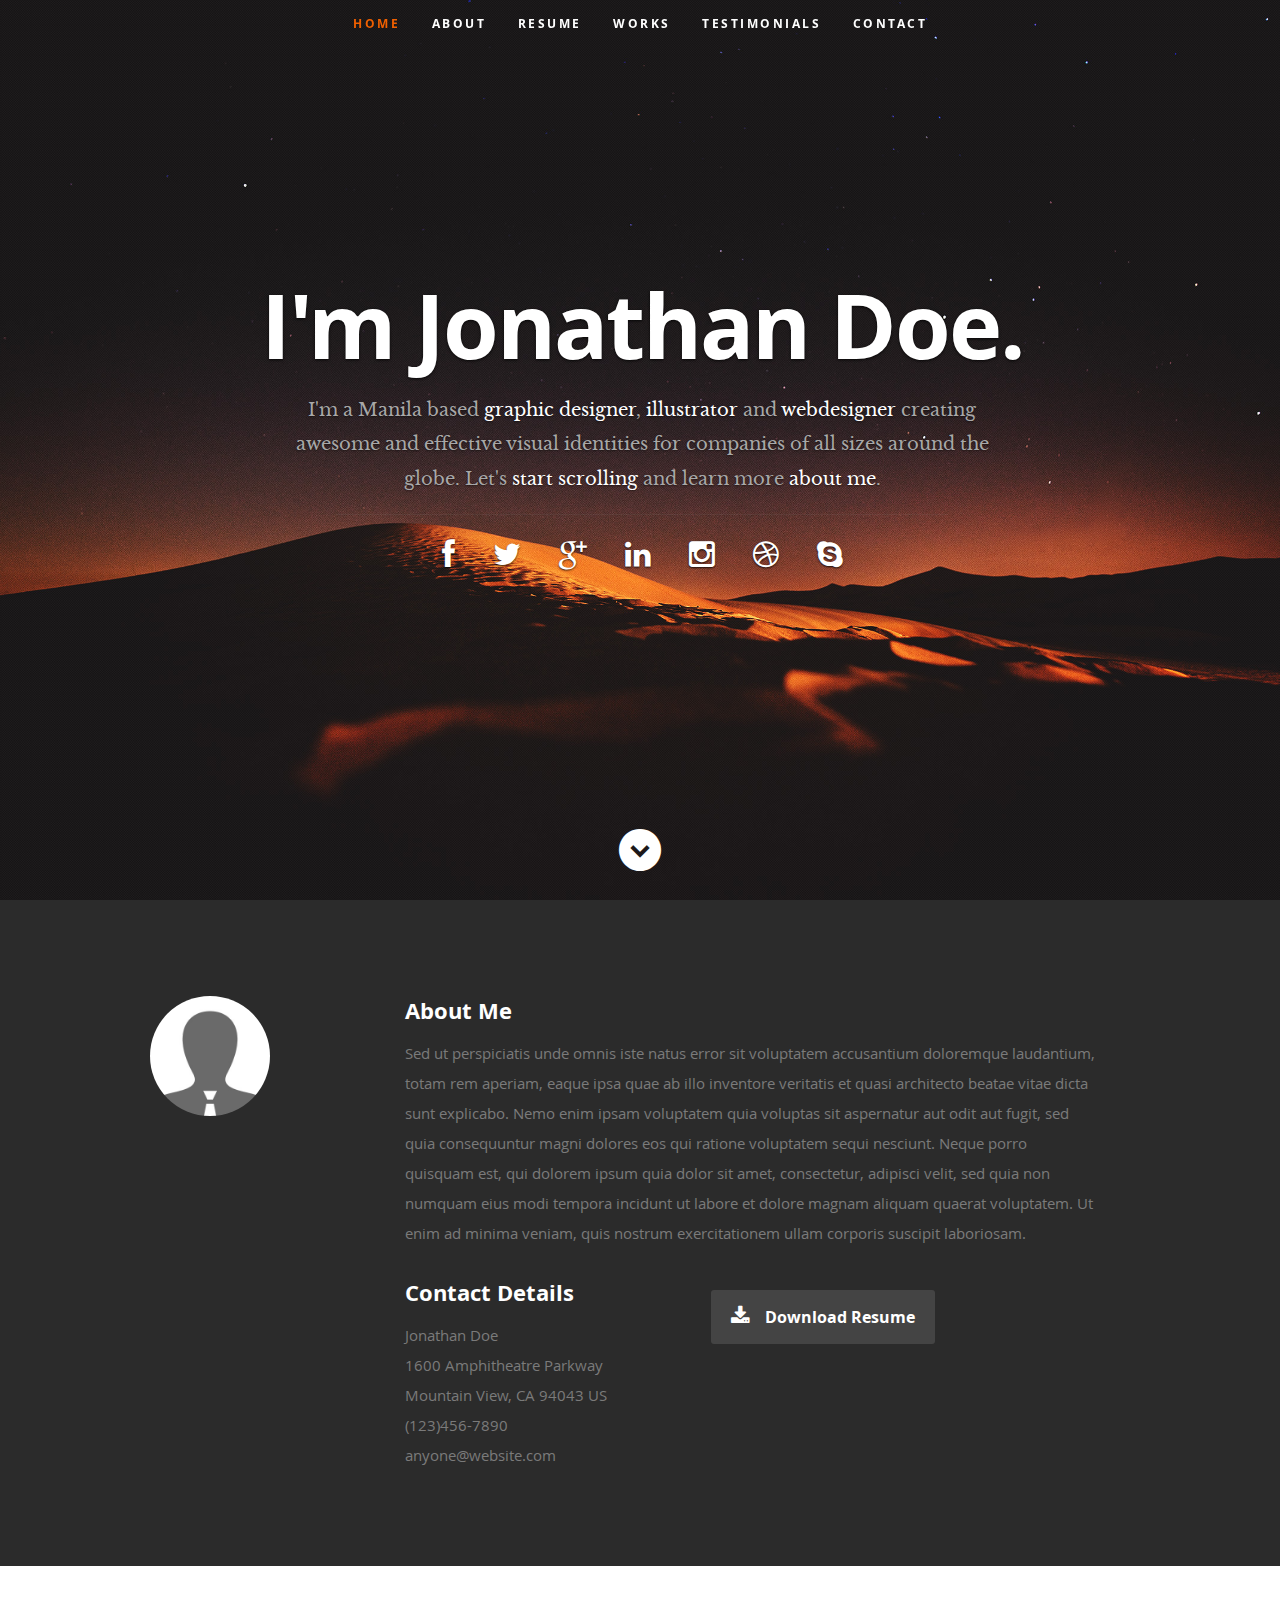
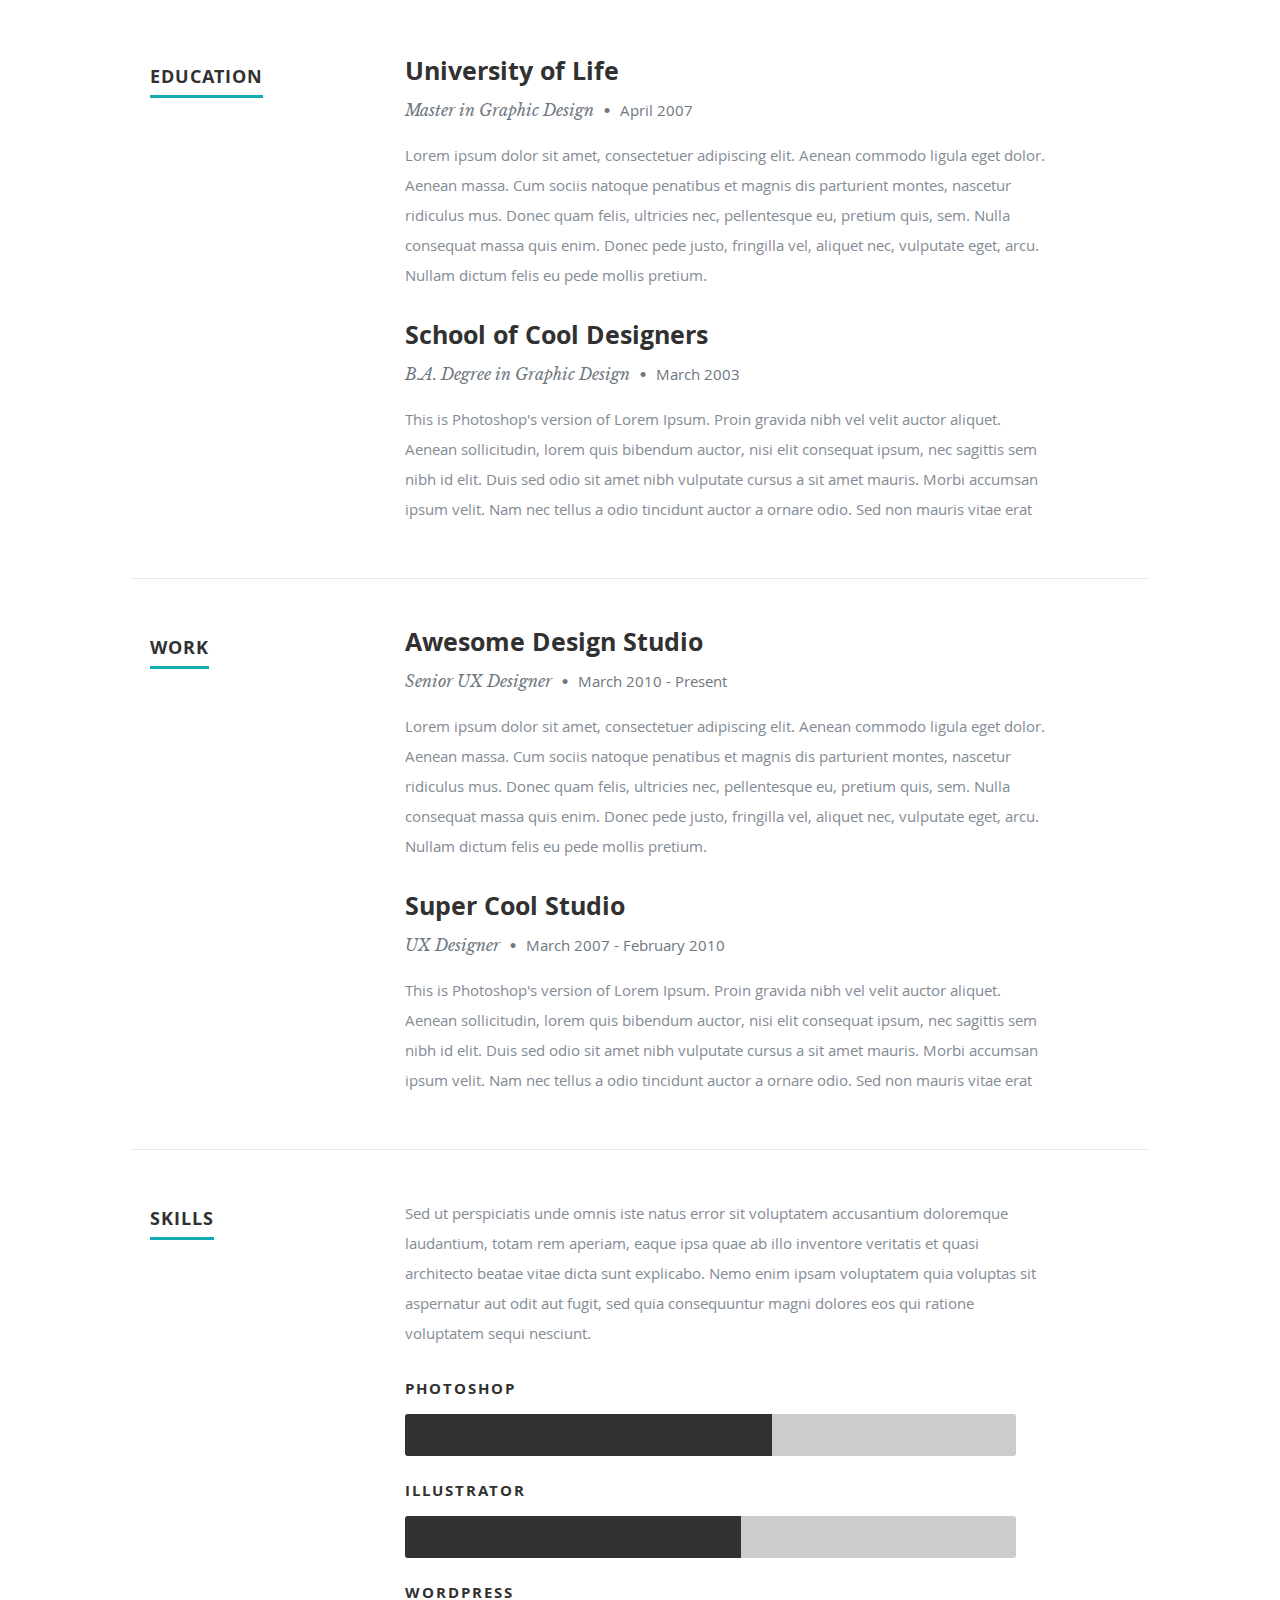
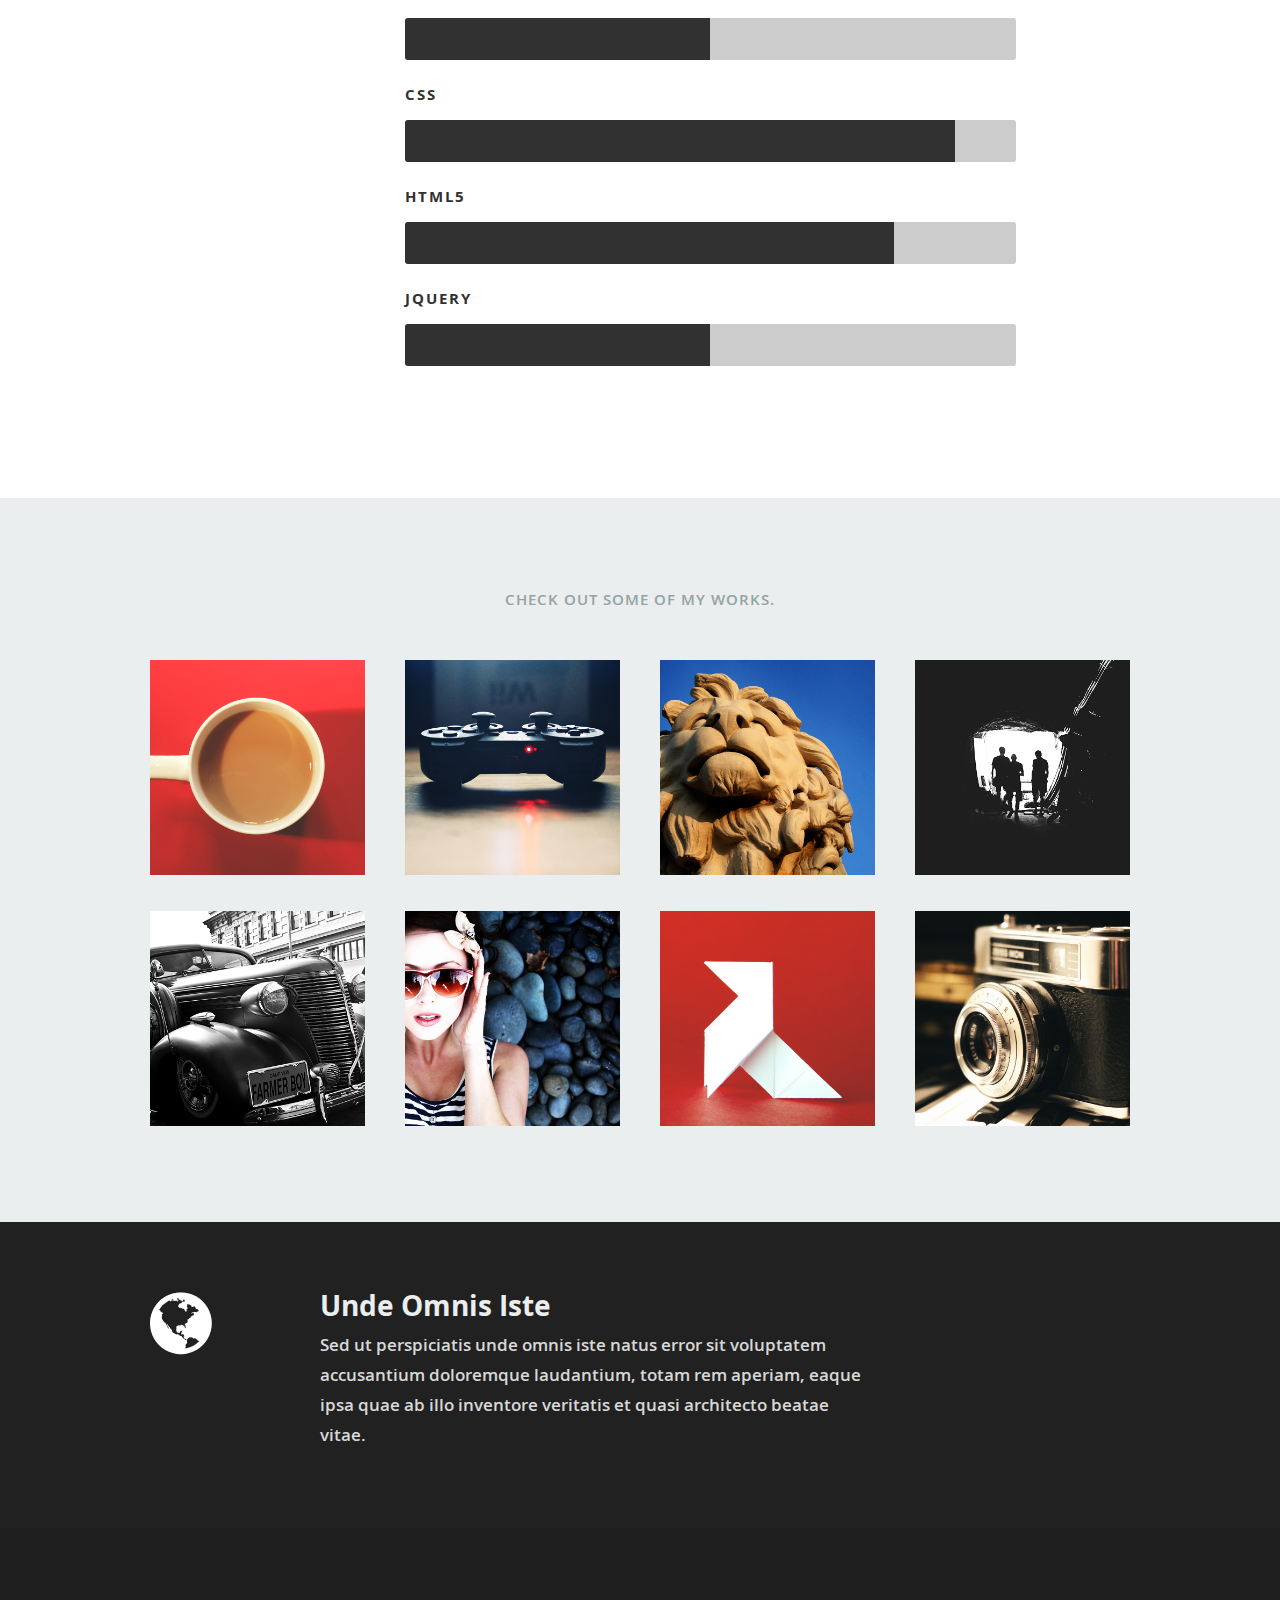
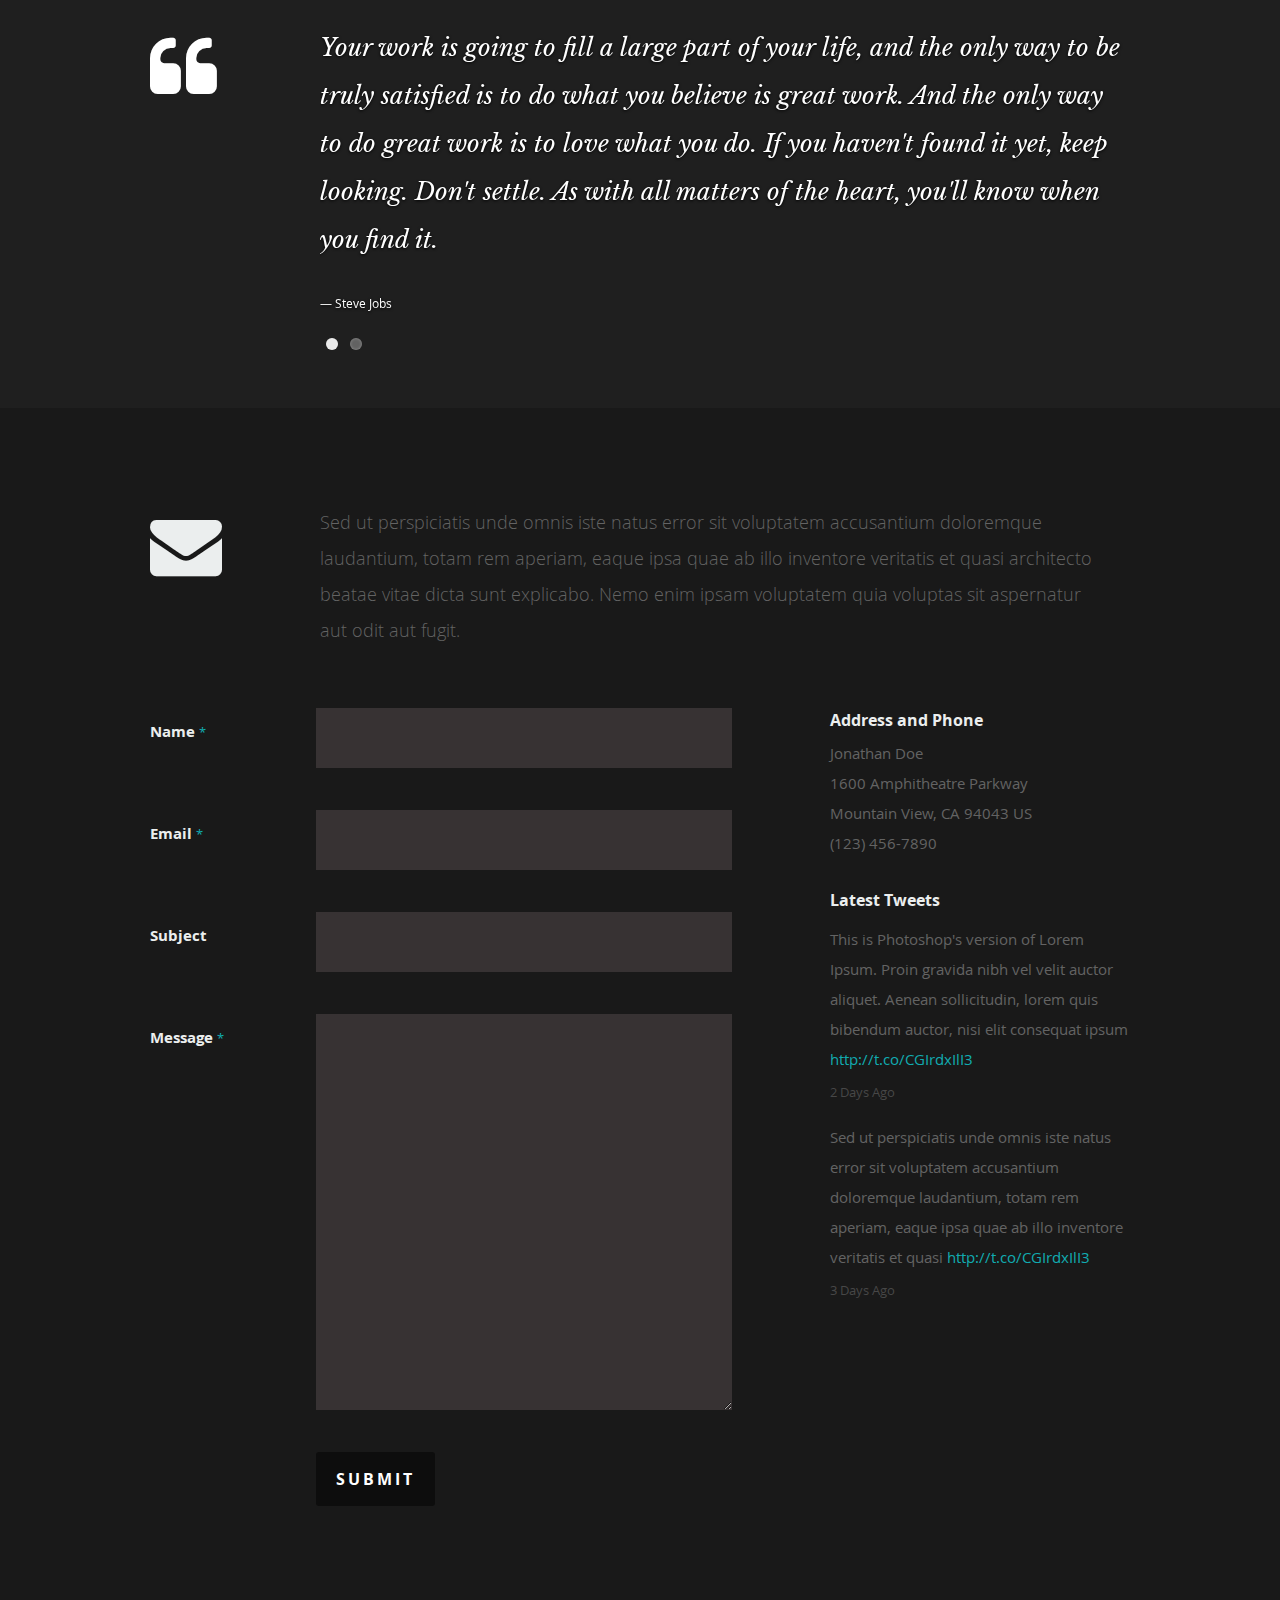
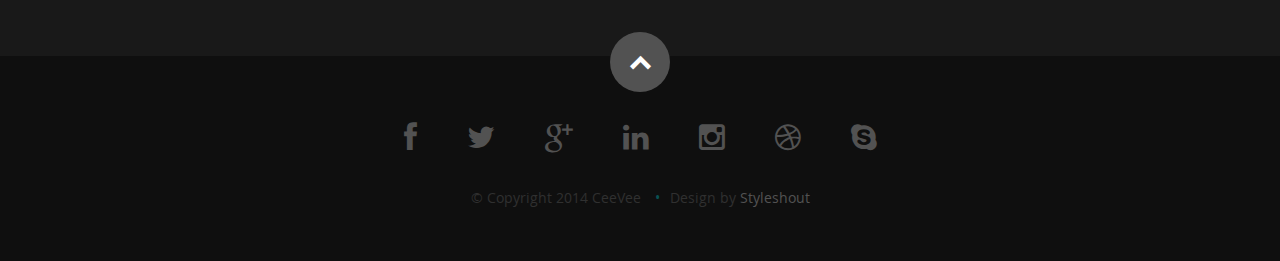
==== index.html @ 889c7e76 "feat: deploy new template" ====
<!DOCTYPE html>
<!--[if lt IE 8 ]><html class="no-js ie ie7" lang="en"> <![endif]-->
<!--[if IE 8 ]><html class="no-js ie ie8" lang="en"> <![endif]-->
<!--[if (gte IE 8)|!(IE)]><!--><html class="no-js" lang="en"> <!--<![endif]-->
<head>

   <!--- Basic Page Needs
   ================================================== -->
   <meta charset="utf-8">
	<title>Ceevee - Free Responsive HTML5/CSS3 Template</title>
	<meta name="description" content="">
	<meta name="author" content="">

   <!-- Mobile Specific Metas
   ================================================== -->
	<meta name="viewport" content="width=device-width, initial-scale=1, maximum-scale=1">

	<!-- CSS
    ================================================== -->
   <link rel="stylesheet" href="css/default.css">
	<link rel="stylesheet" href="css/layout.css">
   <link rel="stylesheet" href="css/media-queries.css">
   <link rel="stylesheet" href="css/magnific-popup.css">

   <!-- Script
   ================================================== -->
	<script src="js/modernizr.js"></script>

   <!-- Favicons
	================================================== -->
	<link rel="shortcut icon" href="favicon.png" >

</head>

<body>

   <!-- Header
   ================================================== -->
   <header id="home">

      <nav id="nav-wrap">

         <a class="mobile-btn" href="#nav-wrap" title="Show navigation">Show navigation</a>
	      <a class="mobile-btn" href="#" title="Hide navigation">Hide navigation</a>

         <ul id="nav" class="nav">
            <li class="current"><a class="smoothscroll" href="#home">Home</a></li>
            <li><a class="smoothscroll" href="#about">About</a></li>
	         <li><a class="smoothscroll" href="#resume">Resume</a></li>
            <li><a class="smoothscroll" href="#portfolio">Works</a></li>
            <li><a class="smoothscroll" href="#testimonials">Testimonials</a></li>
            <li><a class="smoothscroll" href="#contact">Contact</a></li>
         </ul> <!-- end #nav -->

      </nav> <!-- end #nav-wrap -->

      <div class="row banner">
         <div class="banner-text">
            <h1 class="responsive-headline">I'm Jonathan Doe.</h1>
            <h3>I'm a Manila based <span>graphic designer</span>, <span>illustrator</span> and <span>webdesigner</span> creating awesome and
            effective visual identities for companies of all sizes around the globe. Let's <a class="smoothscroll" href="#about">start scrolling</a>
            and learn more <a class="smoothscroll" href="#about">about me</a>.</h3>
            <hr />
            <ul class="social">
               <li><a href="#"><i class="fa fa-facebook"></i></a></li>
               <li><a href="#"><i class="fa fa-twitter"></i></a></li>
               <li><a href="#"><i class="fa fa-google-plus"></i></a></li>
               <li><a href="#"><i class="fa fa-linkedin"></i></a></li>
               <li><a href="#"><i class="fa fa-instagram"></i></a></li>
               <li><a href="#"><i class="fa fa-dribbble"></i></a></li>
               <li><a href="#"><i class="fa fa-skype"></i></a></li>
            </ul>
         </div>
      </div>

      <p class="scrolldown">
         <a class="smoothscroll" href="#about"><i class="icon-down-circle"></i></a>
      </p>

   </header> <!-- Header End -->


   <!-- About Section
   ================================================== -->
   <section id="about">

      <div class="row">

         <div class="three columns">

            <img class="profile-pic"  src="images/profilepic.jpg" alt="" />

         </div>

         <div class="nine columns main-col">

            <h2>About Me</h2>

            <p>Sed ut perspiciatis unde omnis iste natus error sit voluptatem accusantium doloremque laudantium, totam rem aperiam,
            eaque ipsa quae ab illo inventore veritatis et quasi architecto beatae vitae dicta sunt explicabo. Nemo enim ipsam
            voluptatem quia voluptas sit aspernatur aut odit aut fugit, sed quia consequuntur magni dolores eos qui ratione
            voluptatem sequi nesciunt. Neque porro quisquam est, qui dolorem ipsum quia dolor sit amet, consectetur, adipisci velit,
            sed quia non numquam eius modi tempora incidunt ut labore et dolore magnam aliquam quaerat voluptatem.
            Ut enim ad minima veniam, quis nostrum exercitationem ullam corporis suscipit laboriosam.
            </p>

            <div class="row">

               <div class="columns contact-details">

                  <h2>Contact Details</h2>
                  <p class="address">
						   <span>Jonathan Doe</span><br>
						   <span>1600 Amphitheatre Parkway<br>
						         Mountain View, CA 94043 US
                     </span><br>
						   <span>(123)456-7890</span><br>
                     <span>anyone@website.com</span>
					   </p>

               </div>

               <div class="columns download">
                  <p>
                     <a href="#" class="button"><i class="fa fa-download"></i>Download Resume</a>
                  </p>
               </div>

            </div> <!-- end row -->

         </div> <!-- end .main-col -->

      </div>

   </section> <!-- About Section End-->


   <!-- Resume Section
   ================================================== -->
   <section id="resume">

      <!-- Education
      ----------------------------------------------- -->
      <div class="row education">

         <div class="three columns header-col">
            <h1><span>Education</span></h1>
         </div>

         <div class="nine columns main-col">

            <div class="row item">

               <div class="twelve columns">

                  <h3>University of Life</h3>
                  <p class="info">Master in Graphic Design <span>&bull;</span> <em class="date">April 2007</em></p>

                  <p>
                  Lorem ipsum dolor sit amet, consectetuer adipiscing elit. Aenean commodo ligula eget dolor. Aenean massa.
                  Cum sociis natoque penatibus et magnis dis parturient montes, nascetur ridiculus mus. Donec quam felis,
                  ultricies nec, pellentesque eu, pretium quis, sem. Nulla consequat massa quis enim.
                  Donec pede justo, fringilla vel, aliquet nec, vulputate eget, arcu. Nullam dictum felis eu pede mollis pretium.
                  </p>

               </div>

            </div> <!-- item end -->

            <div class="row item">

               <div class="twelve columns">

                  <h3>School of Cool Designers</h3>
                  <p class="info">B.A. Degree in Graphic Design <span>&bull;</span> <em class="date">March 2003</em></p>

                  <p>
                  This is Photoshop's version  of Lorem Ipsum. Proin gravida nibh vel velit auctor aliquet.
                  Aenean sollicitudin, lorem quis bibendum auctor, nisi elit consequat ipsum, nec sagittis sem
                  nibh id elit. Duis sed odio sit amet nibh vulputate cursus a sit amet mauris. Morbi accumsan
                  ipsum velit. Nam nec tellus a odio tincidunt auctor a ornare odio. Sed non  mauris vitae erat
                  </p>

               </div>

            </div> <!-- item end -->

         </div> <!-- main-col end -->

      </div> <!-- End Education -->


      <!-- Work
      ----------------------------------------------- -->
      <div class="row work">

         <div class="three columns header-col">
            <h1><span>Work</span></h1>
         </div>

         <div class="nine columns main-col">

            <div class="row item">

               <div class="twelve columns">

                  <h3>Awesome Design Studio</h3>
                  <p class="info">Senior UX Designer <span>&bull;</span> <em class="date">March 2010 - Present</em></p>

                  <p>
                  Lorem ipsum dolor sit amet, consectetuer adipiscing elit. Aenean commodo ligula eget dolor. Aenean massa.
                  Cum sociis natoque penatibus et magnis dis parturient montes, nascetur ridiculus mus. Donec quam felis,
                  ultricies nec, pellentesque eu, pretium quis, sem. Nulla consequat massa quis enim.
                  Donec pede justo, fringilla vel, aliquet nec, vulputate eget, arcu. Nullam dictum felis eu pede mollis pretium.
                  </p>

               </div>

            </div> <!-- item end -->

            <div class="row item">

               <div class="twelve columns">

                  <h3>Super Cool Studio</h3>
                  <p class="info">UX Designer <span>&bull;</span> <em class="date">March 2007 - February 2010</em></p>

                  <p>
                  This is Photoshop's version  of Lorem Ipsum. Proin gravida nibh vel velit auctor aliquet.
                  Aenean sollicitudin, lorem quis bibendum auctor, nisi elit consequat ipsum, nec sagittis sem
                  nibh id elit. Duis sed odio sit amet nibh vulputate cursus a sit amet mauris. Morbi accumsan
                  ipsum velit. Nam nec tellus a odio tincidunt auctor a ornare odio. Sed non  mauris vitae erat
                  </p>

               </div>

            </div> <!-- item end -->

         </div> <!-- main-col end -->

      </div> <!-- End Work -->


      <!-- Skills
      ----------------------------------------------- -->
      <div class="row skill">

         <div class="three columns header-col">
            <h1><span>Skills</span></h1>
         </div>

         <div class="nine columns main-col">

            <p>Sed ut perspiciatis unde omnis iste natus error sit voluptatem accusantium doloremque laudantium, totam rem aperiam,
            eaque ipsa quae ab illo inventore veritatis et quasi architecto beatae vitae dicta sunt explicabo. Nemo enim ipsam
            voluptatem quia voluptas sit aspernatur aut odit aut fugit, sed quia consequuntur magni dolores eos qui ratione
            voluptatem sequi nesciunt.
            </p>

				<div class="bars">

				   <ul class="skills">
					   <li><span class="bar-expand photoshop"></span><em>Photoshop</em></li>
                  <li><span class="bar-expand illustrator"></span><em>Illustrator</em></li>
						<li><span class="bar-expand wordpress"></span><em>Wordpress</em></li>
						<li><span class="bar-expand css"></span><em>CSS</em></li>
						<li><span class="bar-expand html5"></span><em>HTML5</em></li>
                  <li><span class="bar-expand jquery"></span><em>jQuery</em></li>
					</ul>

				</div><!-- end skill-bars -->

			</div> <!-- main-col end -->

      </div> <!-- End skills -->

   </section> <!-- Resume Section End-->


   <!-- Portfolio Section
   ================================================== -->
   <section id="portfolio">

      <div class="row">

         <div class="twelve columns collapsed">

            <h1>Check Out Some of My Works.</h1>

            <!-- portfolio-wrapper -->
            <div id="portfolio-wrapper" class="bgrid-quarters s-bgrid-thirds cf">

          	   <div class="columns portfolio-item">
                  <div class="item-wrap">

                     <a href="#modal-01" title="">
                        <img alt="" src="images/portfolio/coffee.jpg">
                        <div class="overlay">
                           <div class="portfolio-item-meta">
          					      <h5>Coffee</h5>
                              <p>Illustrration</p>
          					   </div>
                        </div>
                        <div class="link-icon"><i class="icon-plus"></i></div>
                     </a>

                  </div>
          		</div> <!-- item end -->

               <div class="columns portfolio-item">
                  <div class="item-wrap">

                     <a href="#modal-02" title="">
                        <img alt="" src="images/portfolio/console.jpg">
                        <div class="overlay">
                           <div class="portfolio-item-meta">
          					      <h5>Console</h5>
                              <p>Web Development</p>
          					   </div>
                        </div>
                        <div class="link-icon"><i class="icon-plus"></i></div>
                     </a>

                  </div>
          		</div> <!-- item end -->

               <div class="columns portfolio-item">
                  <div class="item-wrap">

                     <a href="#modal-03" title="">
                        <img alt="" src="images/portfolio/judah.jpg">
                        <div class="overlay">
                           <div class="portfolio-item-meta">
          					      <h5>Judah</h5>
                              <p>Webdesign</p>
          					   </div>
                        </div>
                        <div class="link-icon"><i class="icon-plus"></i></div>
                     </a>

                  </div>
          		</div> <!-- item end -->

               <div class="columns portfolio-item">
                  <div class="item-wrap">

                     <a href="#modal-04" title="">
                        <img alt="" src="images/portfolio/into-the-light.jpg">
                        <div class="overlay">
                           <div class="portfolio-item-meta">
          					      <h5>Into The Light</h5>
                              <p>Photography</p>
          					   </div>
                        </div>
                        <div class="link-icon"><i class="icon-plus"></i></div>
                     </a>

                  </div>
          		</div> <!-- item end -->

               <div class="columns portfolio-item">
                  <div class="item-wrap">

                     <a href="#modal-05" title="">
                        <img alt="" src="images/portfolio/farmerboy.jpg">
                        <div class="overlay">
                           <div class="portfolio-item-meta">
          					      <h5>Farmer Boy</h5>
                              <p>Branding</p>
          					   </div>
                        </div>
                        <div class="link-icon"><i class="icon-plus"></i></div>
                     </a>

                  </div>
          		</div> <!-- item end -->

               <div class="columns portfolio-item">
                  <div class="item-wrap">

                     <a href="#modal-06" title="">
                        <img alt="" src="images/portfolio/girl.jpg">
                        <div class="overlay">
                           <div class="portfolio-item-meta">
          					      <h5>Girl</h5>
                              <p>Photography</p>
          					   </div>
                        </div>
                        <div class="link-icon"><i class="icon-plus"></i></div>
                     </a>

                  </div>
          		</div> <!-- item end -->

               <div class="columns portfolio-item">
                  <div class="item-wrap">

                     <a href="#modal-07" title="">
                        <img alt="" src="images/portfolio/origami.jpg">
                        <div class="overlay">
                           <div class="portfolio-item-meta">
          					      <h5>Origami</h5>
                              <p>Illustrration</p>
          					   </div>
                        </div>
                        <div class="link-icon"><i class="icon-plus"></i></div>
                     </a>

                  </div>
          		</div> <!-- item end -->

               <div class="columns portfolio-item">
                  <div class="item-wrap">

                     <a href="#modal-08" title="">
                        <img alt="" src="images/portfolio/retrocam.jpg">
                        <div class="overlay">
                           <div class="portfolio-item-meta">
          					      <h5>Retrocam</h5>
                              <p>Web Development</p>
          					   </div>
                        </div>
                        <div class="link-icon"><i class="icon-plus"></i></div>
                     </a>

                  </div>
          		</div>  <!-- item end -->

            </div> <!-- portfolio-wrapper end -->

         </div> <!-- twelve columns end -->


         <!-- Modal Popup
	      --------------------------------------------------------------- -->

         <div id="modal-01" class="popup-modal mfp-hide">

		      <img class="scale-with-grid" src="images/portfolio/modals/m-coffee.jpg" alt="" />

		      <div class="description-box">
			      <h4>Coffee Cup</h4>
			      <p>Proin gravida nibh vel velit auctor aliquet. Aenean sollicitudin, lorem quis bibendum auctor, nisi elit consequat ipsum, nec sagittis sem nibh id elit.</p>
               <span class="categories"><i class="fa fa-tag"></i>Branding, Webdesign</span>
		      </div>

            <div class="link-box">
               <a href="http://www.behance.net" target="_blank">Details</a>
		         <a class="popup-modal-dismiss">Close</a>
            </div>

	      </div><!-- modal-01 End -->

         <div id="modal-02" class="popup-modal mfp-hide">

		      <img class="scale-with-grid" src="images/portfolio/modals/m-console.jpg" alt="" />

		      <div class="description-box">
			      <h4>Console</h4>
			      <p>Proin gravida nibh vel velit auctor aliquet. Aenean sollicitudin, lorem quis bibendum auctor, nisi elit consequat ipsum, nec sagittis sem nibh id elit.</p>
               <span class="categories"><i class="fa fa-tag"></i>Branding, Web Development</span>
		      </div>

            <div class="link-box">
               <a href="http://www.behance.net" target="_blank">Details</a>
		         <a class="popup-modal-dismiss">Close</a>
            </div>

	      </div><!-- modal-02 End -->

         <div id="modal-03" class="popup-modal mfp-hide">

		      <img class="scale-with-grid" src="images/portfolio/modals/m-judah.jpg" alt="" />

		      <div class="description-box">
			      <h4>Judah</h4>
			      <p>Proin gravida nibh vel velit auctor aliquet. Aenean sollicitudin, lorem quis bibendum auctor, nisi elit consequat ipsum, nec sagittis sem nibh id elit.</p>
               <span class="categories"><i class="fa fa-tag"></i>Branding</span>
		      </div>

            <div class="link-box">
               <a href="http://www.behance.net" target="_blank">Details</a>
		         <a class="popup-modal-dismiss">Close</a>
            </div>

	      </div><!-- modal-03 End -->

         <div id="modal-04" class="popup-modal mfp-hide">

		      <img class="scale-with-grid" src="images/portfolio/modals/m-intothelight.jpg" alt="" />

		      <div class="description-box">
			      <h4>Into the Light</h4>
			      <p>Proin gravida nibh vel velit auctor aliquet. Aenean sollicitudin, lorem quis bibendum auctor, nisi elit consequat ipsum, nec sagittis sem nibh id elit.</p>
               <span class="categories"><i class="fa fa-tag"></i>Photography</span>
		      </div>

            <div class="link-box">
               <a href="http://www.behance.net" target="_blank">Details</a>
		         <a class="popup-modal-dismiss">Close</a>
            </div>

	      </div><!-- modal-04 End -->

         <div id="modal-05" class="popup-modal mfp-hide">

		      <img class="scale-with-grid" src="images/portfolio/modals/m-farmerboy.jpg" alt="" />

		      <div class="description-box">
			      <h4>Farmer Boy</h4>
			      <p>Proin gravida nibh vel velit auctor aliquet. Aenean sollicitudin, lorem quis bibendum auctor, nisi elit consequat ipsum, nec sagittis sem nibh id elit.</p>
               <span class="categories"><i class="fa fa-tag"></i>Branding, Webdesign</span>
		      </div>

            <div class="link-box">
               <a href="http://www.behance.net" target="_blank">Details</a>
		         <a class="popup-modal-dismiss">Close</a>
            </div>

	      </div><!-- modal-05 End -->

         <div id="modal-06" class="popup-modal mfp-hide">

		      <img class="scale-with-grid" src="images/portfolio/modals/m-girl.jpg" alt="" />

		      <div class="description-box">
			      <h4>Girl</h4>
			      <p>Proin gravida nibh vel velit auctor aliquet. Aenean sollicitudin, lorem quis bibendum auctor, nisi elit consequat ipsum, nec sagittis sem nibh id elit.</p>
               <span class="categories"><i class="fa fa-tag"></i>Photography</span>
		      </div>

            <div class="link-box">
               <a href="http://www.behance.net" target="_blank">Details</a>
		         <a class="popup-modal-dismiss">Close</a>
            </div>

	      </div><!-- modal-06 End -->

         <div id="modal-07" class="popup-modal mfp-hide">

		      <img class="scale-with-grid" src="images/portfolio/modals/m-origami.jpg" alt="" />

		      <div class="description-box">
			      <h4>Origami</h4>
			      <p>Proin gravida nibh vel velit auctor aliquet. Aenean sollicitudin, lorem quis bibendum auctor, nisi elit consequat ipsum, nec sagittis sem nibh id elit.</p>
               <span class="categories"><i class="fa fa-tag"></i>Branding, Illustration</span>
		      </div>

            <div class="link-box">
               <a href="http://www.behance.net" target="_blank">Details</a>
		         <a class="popup-modal-dismiss">Close</a>
            </div>

	      </div><!-- modal-07 End -->

         <div id="modal-08" class="popup-modal mfp-hide">

		      <img class="scale-with-grid" src="images/portfolio/modals/m-retrocam.jpg" alt="" />

		      <div class="description-box">
			      <h4>Retrocam</h4>
			      <p>Proin gravida nibh vel velit auctor aliquet. Aenean sollicitudin, lorem quis bibendum auctor, nisi elit consequat ipsum, nec sagittis sem nibh id elit.</p>
               <span class="categories"><i class="fa fa-tag"></i>Webdesign, Photography</span>
		      </div>

            <div class="link-box">
               <a href="http://www.behance.net" target="_blank">Details</a>
		         <a class="popup-modal-dismiss">Close</a>
            </div>

	      </div><!-- modal-01 End -->


      </div> <!-- row End -->

   </section> <!-- Portfolio Section End-->


   <!-- Call-To-Action Section
   ================================================== -->
   <section id="call-to-action">

      <div class="row">

         <div class="two columns header-col">

            <h1><span>Get Hosting.</span></h1>

         </div>

         <div class="seven columns">

            <h2><span class="lead">Unde Omnis Iste</span></h2>
            <p><span class="lead">Sed ut perspiciatis unde omnis iste natus error sit voluptatem accusantium doloremque laudantium, totam rem aperiam,
            eaque ipsa quae ab illo inventore veritatis et quasi architecto beatae vitae. </span></p>

         </div>

         <div class="three columns action">



         </div>

      </div>

   </section> <!-- Call-To-Action Section End-->


   <!-- Testimonials Section
   ================================================== -->
   <section id="testimonials">

      <div class="text-container">

         <div class="row">

            <div class="two columns header-col">

               <h1><span>Client Testimonials</span></h1>

            </div>

            <div class="ten columns flex-container">

               <div class="flexslider">

                  <ul class="slides">

                     <li>
                        <blockquote>
                           <p>Your work is going to fill a large part of your life, and the only way to be truly satisfied is
                           to do what you believe is great work. And the only way to do great work is to love what you do.
                           If you haven't found it yet, keep looking. Don't settle. As with all matters of the heart, you'll know when you find it.
                           </p>
                           <cite>Steve Jobs</cite>
                        </blockquote>
                     </li> <!-- slide ends -->

                     <li>
                        <blockquote>
                           <p>This is Photoshop's version  of Lorem Ipsum. Proin gravida nibh vel velit auctor aliquet.
                           Aenean sollicitudin, lorem quis bibendum auctor, nisi elit consequat ipsum, nec sagittis sem
                           nibh id elit. Duis sed odio sit amet nibh vulputate cursus a sit amet mauris.
                           </p>
                           <cite>Mr. Adobe</cite>
                        </blockquote>
                     </li> <!-- slide ends -->

                  </ul>

               </div> <!-- div.flexslider ends -->

            </div> <!-- div.flex-container ends -->

         </div> <!-- row ends -->

       </div>  <!-- text-container ends -->

   </section> <!-- Testimonials Section End-->


   <!-- Contact Section
   ================================================== -->
   <section id="contact">

         <div class="row section-head">

            <div class="two columns header-col">

               <h1><span>Get In Touch.</span></h1>

            </div>

            <div class="ten columns">

                  <p class="lead">Sed ut perspiciatis unde omnis iste natus error sit voluptatem accusantium doloremque laudantium, totam rem aperiam,
                  eaque ipsa quae ab illo inventore veritatis et quasi architecto beatae vitae dicta sunt explicabo. Nemo enim ipsam
                  voluptatem quia voluptas sit aspernatur aut odit aut fugit.
                  </p>

            </div>

         </div>

         <div class="row">

            <div class="eight columns">

               <!-- form -->
               <form action="" method="post" id="contactForm" name="contactForm">
					<fieldset>

                  <div>
						   <label for="contactName">Name <span class="required">*</span></label>
						   <input type="text" value="" size="35" id="contactName" name="contactName">
                  </div>

                  <div>
						   <label for="contactEmail">Email <span class="required">*</span></label>
						   <input type="text" value="" size="35" id="contactEmail" name="contactEmail">
                  </div>

                  <div>
						   <label for="contactSubject">Subject</label>
						   <input type="text" value="" size="35" id="contactSubject" name="contactSubject">
                  </div>

                  <div>
                     <label for="contactMessage">Message <span class="required">*</span></label>
                     <textarea cols="50" rows="15" id="contactMessage" name="contactMessage"></textarea>
                  </div>

                  <div>
                     <button class="submit">Submit</button>
                     <span id="image-loader">
                        <img alt="" src="images/loader.gif">
                     </span>
                  </div>

					</fieldset>
				   </form> <!-- Form End -->

               <!-- contact-warning -->
               <div id="message-warning"> Error boy</div>
               <!-- contact-success -->
				   <div id="message-success">
                  <i class="fa fa-check"></i>Your message was sent, thank you!<br>
				   </div>

            </div>


            <aside class="four columns footer-widgets">

               <div class="widget widget_contact">

					   <h4>Address and Phone</h4>
					   <p class="address">
						   Jonathan Doe<br>
						   1600 Amphitheatre Parkway <br>
						   Mountain View, CA 94043 US<br>
						   <span>(123) 456-7890</span>
					   </p>

				   </div>

               <div class="widget widget_tweets">

                  <h4 class="widget-title">Latest Tweets</h4>

                  <ul id="twitter">
                     <li>
                        <span>
                        This is Photoshop's version  of Lorem Ipsum. Proin gravida nibh vel velit auctor aliquet.
                        Aenean sollicitudin, lorem quis bibendum auctor, nisi elit consequat ipsum
                        <a href="#">http://t.co/CGIrdxIlI3</a>
                        </span>
                        <b><a href="#">2 Days Ago</a></b>
                     </li>
                     <li>
                        <span>
                        Sed ut perspiciatis unde omnis iste natus error sit voluptatem accusantium doloremque laudantium, totam rem aperiam,
                        eaque ipsa quae ab illo inventore veritatis et quasi
                        <a href="#">http://t.co/CGIrdxIlI3</a>
                        </span>
                        <b><a href="#">3 Days Ago</a></b>
                     </li>
                  </ul>

		         </div>

            </aside>

      </div>

   </section> <!-- Contact Section End-->


   <!-- footer
   ================================================== -->
   <footer>

      <div class="row">

         <div class="twelve columns">

            <ul class="social-links">
               <li><a href="#"><i class="fa fa-facebook"></i></a></li>
               <li><a href="#"><i class="fa fa-twitter"></i></a></li>
               <li><a href="#"><i class="fa fa-google-plus"></i></a></li>
               <li><a href="#"><i class="fa fa-linkedin"></i></a></li>
               <li><a href="#"><i class="fa fa-instagram"></i></a></li>
               <li><a href="#"><i class="fa fa-dribbble"></i></a></li>
               <li><a href="#"><i class="fa fa-skype"></i></a></li>
            </ul>

            <ul class="copyright">
               <li>&copy; Copyright 2014 CeeVee</li>
               <li>Design by <a href="http://www.styleshout.com/" title="Styleshout" target="_blank">Styleshout</a></li>   
            </ul>

         </div>

         <div id="go-top"><a class="smoothscroll" title="Back to Top" href="#home"><i class="icon-up-open"></i></a></div>

      </div>

   </footer> <!-- Footer End-->

   <!-- Java Script
   ================================================== -->
   <script src="http://ajax.googleapis.com/ajax/libs/jquery/1.10.2/jquery.min.js"></script>
   <script>window.jQuery || document.write('<script src="js/jquery-1.10.2.min.js"><\/script>')</script>
   <script type="text/javascript" src="js/jquery-migrate-1.2.1.min.js"></script>

   <script src="js/jquery.flexslider.js"></script>
   <script src="js/waypoints.js"></script>
   <script src="js/jquery.fittext.js"></script>
   <script src="js/magnific-popup.js"></script>
   <script src="js/init.js"></script>

</body>

</html>
---- css/default.css ----
/*
=====================================================================
*   Ceevee v1.0 Default Stylesheet
*   url: styleshout.com
*   03-17-2014
=====================================================================

TOC:
a. Webfonts and Icon fonts
b. Reset
c. Default Styles
   1. Basic
   2. Typography
   3. Links
   4. Images
   5. Buttons
   6. Forms
d. Grid
e. Others
   1. Clearing
   2. Misc

=====================================================================  */

/* ------------------------------------------------------------------ */
/* a. Webfonts and Icon fonts
 ------------------------------------------------------------------ */

@import url("fonts.css");
@import url("fontello/css/fontello.css");
@import url("font-awesome/css/font-awesome.min.css");

/* ------------------------------------------------------------------
/* b. Reset
      Adapted from:
      Normalize.css - https://github.com/necolas/normalize.css/
      HTML5 Doctor Reset - html5doctor.com/html-5-reset-stylesheet/
/* ------------------------------------------------------------------ */

html, body, div, span, object, iframe,
h1, h2, h3, h4, h5, h6, p, blockquote, pre,
abbr, address, cite, code,
del, dfn, em, img, ins, kbd, q, samp,
small, strong, sub, sup, var,
b, i,
dl, dt, dd, ol, ul, li,
fieldset, form, label, legend,
table, caption, tbody, tfoot, thead, tr, th, td,
article, aside, canvas, details, figcaption, figure,
footer, header, hgroup, menu, nav, section, summary,
time, mark, audio, video {
   margin: 0;
   padding: 0;
   border: 0;
   outline: 0;
   font-size: 100%;
   vertical-align: baseline;
   background: transparent;
}

article,aside,details,figcaption,figure,
footer,header,hgroup,menu,nav,section {
   display: block;
}

audio,
canvas,
video {
   display: inline-block;
}

audio:not([controls]) {
   display: none;
   height: 0;
}

[hidden] { display: none; }

code, kbd, pre, samp {
   font-family: monospace, serif;
   font-size: 1em;
}

pre {
   white-space: pre;
   white-space: pre-wrap;
   word-wrap: break-word;
}

blockquote, q { quotes: &#8220 &#8220; }

blockquote:before, blockquote:after,
q:before, q:after {
   content: '';
   content: none;
}

ins {
   background-color: #ff9;
   color: #000;
   text-decoration: none;
}

mark {
   background-color: #A7F4F6;
   color: #555;
}

del { text-decoration: line-through; }

abbr[title], dfn[title] {
   border-bottom: 1px dotted;
   cursor: help;
}

table {
   border-collapse: collapse;
   border-spacing: 0;
}


/* ------------------------------------------------------------------ */
/* c. Default and Basic Styles
      Adapted from:
      Skeleton CSS Framework - http://www.getskeleton.com/
      Typeplate Typographic Starter Kit - http://typeplate.com/
/* ------------------------------------------------------------------ */

/*  1. Basic  ------------------------------------------------------- */

*,
*:before,
*:after {
   -moz-box-sizing: border-box;
   -webkit-box-sizing: border-box;
   box-sizing: border-box;
}

html {
   font-size: 62.5%;
   -webkit-font-smoothing: antialiased;
}

body {
   background: #fff;
   font-family: 'opensans-regular', sans-serif;
   font-weight: normal;
   font-size: 15px;
   line-height: 30px;
	color: #838C95;

   -webkit-font-smoothing: antialiased; /* Fix for webkit rendering */
	-webkit-text-size-adjust: 100%;
}

/*  2. Typography
       Vertical rhythm with leading derived from 6
--------------------------------------------------------------------- */

h1, h2, h3, h4, h5, h6 {
   color: #313131;
	font-family: 'opensans-bold', sans-serif;
   font-weight: normal;
}
h1 a, h2 a, h3 a, h4 a, h5 a, h6 a { font-weight: inherit; }
h1 { font-size: 38px; line-height: 42px; margin-bottom: 12px; letter-spacing: -1px; }
h2 { font-size: 28px; line-height: 36px; margin-bottom: 6px; }
h3 { font-size: 22px; line-height: 30px; margin-bottom: 12px; }
h4 { font-size: 20px; line-height: 30px; margin-bottom: 6px; }
h5 { font-size: 18px; line-height: 30px; }
h6 { font-size: 14px; line-height: 30px; }
.subheader { }

p { margin: 0 0 30px 0; }
p img { margin: 0; }
p.lead {
   font: 19px/36px 'opensans-light', sans-serif;
   margin-bottom: 18px;
}

/* for 'em' and 'strong' tags, font-size and line-height should be same with
the body tag due to rendering problems in some browsers */
em { font: 15px/30px 'opensans-italic', sans-serif; }
strong, b { font: 15px/30px 'opensans-bold', sans-serif; }
small { font-size: 11px; line-height: inherit; }

/*	Blockquotes */
blockquote {
   margin: 30px 0px;
   padding-left: 40px;
   position: relative;
}
blockquote:before {
   content: "\201C";
   opacity: 0.45;
   font-size: 80px;
   line-height: 0px;
   margin: 0;
   font-family: arial, sans-serif;

   position: absolute;
   top:  30px;
	left: 0;
}
blockquote p {
   font-family: 'librebaskerville-italic', serif;
   padding: 0;
   font-size: 18px;
   line-height: 36px;
}
blockquote cite {
   display: block;
   font-size: 12px;
   font-style: normal;
   line-height: 18px;
}
blockquote cite:before { content: "\2014 \0020"; }
blockquote cite a,
blockquote cite a:visited { color: #8B9798; border: none }

/* ---------------------------------------------------------------------
/*  Pull Quotes Markup
/*
    <aside class="pull-quote">
		<blockquote>
			<p></p>
		</blockquote>
	 </aside>
/*
/* --------------------------------------------------------------------- */
.pull-quote {
   position: relative;
	padding: 18px 30px 18px 0px;
}
.pull-quote:before,
.pull-quote:after {
	height: 1em;
	opacity: 0.45;
	position: absolute;
	font-size: 80px;
   font-family: Arial, Sans-Serif;
}
.pull-quote:before {
	content: "\201C";
	top:  33px;
	left: 0;
}
.pull-quote:after {
	content: '\201D';
	bottom: -33px;
	right: 0;
}
.pull-quote blockquote {
   margin: 0;
}
.pull-quote blockquote:before {
   content: none;
}

/* Abbreviations */
abbr {
   font-family: 'opensans-bold', sans-serif;
	font-variant: small-caps;
	text-transform: lowercase;
   letter-spacing: .5px;
	color: gray;
}
abbr:hover { cursor: help; }

/* drop cap */
.drop-cap:first-letter {
	float: left;
	margin: 0;
	padding: 14px 6px 0 0;
	font-size: 84px;
	font-family: /* Copperplate */ 'opensans-bold', sans-serif;
   line-height: 60px;
	text-indent: 0;
	background: transparent;
	color: inherit;
}

hr { border: solid #E3E3E3; border-width: 1px 0 0; clear: both; margin: 11px 0 30px; height: 0; }


/*  3. Links  ------------------------------------------------------- */

a, a:visited {
   text-decoration: none;
   outline: 0;
   color: #11ABB0;

   -webkit-transition: color .3s ease-in-out;
   -moz-transition: color .3s ease-in-out;
   -o-transition: color .3s ease-in-out;
   transition: color .3s ease-in-out;
}
a:hover, a:focus { color: #313131; }
p a, p a:visited { line-height: inherit; }


/*  4. List  --------------------------------------------------------- */

ul, ol { margin-bottom: 24px; margin-top: 12px; }
ul { list-style: none outside; }
ol { list-style: decimal; }
ol, ul.square, ul.circle, ul.disc { margin-left: 30px; }
ul.square { list-style: square outside; }
ul.circle { list-style: circle outside; }
ul.disc { list-style: disc outside; }
ul ul, ul ol,
ol ol, ol ul { margin: 6px 0 6px 30px; }
ul ul li, ul ol li,
ol ol li, ol ul li { margin-bottom: 6px; }
li { line-height: 18px; margin-bottom: 12px; }
ul.large li { }
li p { }

/* ---------------------------------------------------------------------
/*  Stats Tab Markup

    <ul class="stats-tabs">
		<li><a href="#">[value]<b>[name]</b></a></li>
	 </ul>

    Extend this object into your markup.
/*
/* --------------------------------------------------------------------- */
.stats-tabs {
   padding: 0;
   margin: 24px 0;
}
.stats-tabs li {
	display: inline-block;
	margin: 0 10px 18px 0;
	padding: 0 10px 0 0;
	border-right: 1px solid #ccc;
}
.stats-tabs li:last-child {
	margin: 0;
	padding: 0;
	border: none;
}
.stats-tabs li a {
	display: inline-block;
	font-size: 22px;
	font-family: 'opensans-bold', sans-serif;
   border: none;
   color: #313131;
}
.stats-tabs li a:hover {
   color:#11ABB0;
}
.stats-tabs li a b {
	display: block;
	margin: 6px 0 0 0;
	font-size: 13px;
	font-family: 'opensans-regular', sans-serif;
   color: #8B9798;
}

/* definition list */
dl { margin: 12px 0; }
dt { margin: 0; color:#11ABB0; }
dd { margin: 0 0 0 20px; }

/* Lining Definition Style Markup */
.lining dt,
.lining dd {
	display: inline;
	margin: 0;
}
.lining dt + dt:before,
.lining dd + dt:before {
	content: "\A";
	white-space: pre;
}
.lining dd + dd:before {
	content: ", ";
}
.lining dd:before {
	content: ": ";
	margin-left: -0.2em;
}

/* Dictionary Definition Style Markup */
.dictionary-style dt {
	display: inline;
	counter-reset: definitions;
}
.dictionary-style dt + dt:before {
	content: ", ";
	margin-left: -0.2em;
}
.dictionary-style dd {
	display: block;
	counter-increment: definitions;
}
.dictionary-style dd:before {
	content: counter(definitions, decimal) ". ";
}

/* Pagination */
.pagination {
   margin: 36px auto;
   text-align: center;
}
.pagination ul li {
   display: inline-block;
   margin: 0;
   padding: 0;
}
.pagination .page-numbers {
   font: 15px/18px 'opensans-bold', sans-serif;
   display: inline-block;
   padding: 6px 10px;
   margin-right: 3px;
   margin-bottom: 6px;
	color: #6E757C;
	background-color: #E6E8EB;

	-webkit-transition: all 200ms ease-in-out;
	-moz-transition: all 200ms ease-in-out;
	-o-transition: all 200ms ease-in-out;
	-ms-transition: all 200ms ease-in-out;
	transition: all 200ms ease-in-out;

   -moz-border-radius: 3px;
   -webkit-border-radius: 3px;
   -khtml-border-radius: 3px;
	border-radius: 3px;
}
.pagination .page-numbers:hover {
   background: #838A91;
   color: #fff;
}
.pagination .current,
.pagination .current:hover {
   background-color: #11ABB0;
   color: #fff;
}
.pagination .inactive,
.pagination .inactive:hover {
   background-color: #E6E8EB;
	color: #A9ADB2;
}
.pagination .prev, .pagination .next {}

/*  5. Images  --------------------------------------------------------- */

img {
   max-width: 100%;
   height: auto;
}
img.pull-right { margin: 12px 0px 0px 18px; }
img.pull-left { margin: 12px 18px 0px 0px; }

/*  6. Buttons  --------------------------------------------------------- */

.button,
.button:visited,
button,
input[type="submit"],
input[type="reset"],
input[type="button"] {
   font: 16px/30px 'opensans-bold', sans-serif;
   background: #11ABB0;
   display: inline-block;
	text-decoration: none;
   letter-spacing: 0;
   color: #fff;
	padding: 12px 20px;
	margin-bottom: 18px;
   border: none;
   cursor: pointer;
   height: auto;

   -webkit-transition: all .2s ease-in-out;
	-moz-transition: all .2s ease-in-out;
	-o-transition: all .2s ease-in-out;
	-ms-transition: all .2s ease-in-out;
	transition: all .2s ease-in-out;

   -moz-border-radius: 3px;
   -webkit-border-radius: 3px;
   -khtml-border-radius: 3px;
   border-radius: 3px;
}

.button:hover,
button:hover,
input[type="submit"]:hover,
input[type="reset"]:hover,
input[type="button"]:hover {
   background: #3d4145;
   color: #fff;
}

.button:active,
button:active,
input[type="submit"]:active,
input[type="reset"]:active,
input[type="button"]:active {
   background: #3d4145;
   color: #fff;
}

.button.full-width,
button.full-width,
input[type="submit"].full-width,
input[type="reset"].full-width,
input[type="button"].full-width {
	width: 100%;
	padding-left: 0 !important;
	padding-right: 0 !important;
	text-align: center;
}

/* Fix for odd Mozilla border & padding issues */
button::-moz-focus-inner,
input::-moz-focus-inner {
    border: 0;
    padding: 0;
}


/*  7. Forms  --------------------------------------------------------- */

form { margin-bottom: 24px; }
fieldset { margin-bottom: 24px; }

input[type="text"],
input[type="password"],
input[type="email"],
textarea,
select {
   display: block;
   padding: 18px 15px;
   margin: 0 0 24px 0;
   border: 0;
   outline: none;
   vertical-align: middle;
   min-width: 225px;
	max-width: 100%;
   font-size: 15px;
   line-height: 24px;
	color: #647373;
	background: #D3D9D9;

}

/* select { padding: 0;
   width: 220px;
   } */

input[type="text"]:focus,
input[type="password"]:focus,
input[type="email"]:focus,
textarea:focus {
   color: #B3B7BC;
	background-color: #3d4145;
}

textarea { min-height: 220px; }

label,
legend {
   font: 16px/24px 'opensans-bold', sans-serif;
	margin: 12px 0;
   color: #3d4145;
   display: block;
}
label span,
legend span {
	color: #8B9798;
   font: 14px/24px 'opensans-regular', sans-serif;
}

input[type="checkbox"],
input[type="radio"] {
    font-size: 15px;
    color: #737373;
}

input[type="checkbox"] { display: inline; }

/* ------------------------------------------------------------------ */
/* d. Grid
---------------------------------------------------------------------
   gutter = 40px.
/* ------------------------------------------------------------------ */

/* default
--------------------------------------------------------------- */
.row {
   width: 96%;
   max-width: 1020px;
   margin: 0 auto;
}
/* fixed width for IE8 */
.ie .row { width: 1000px ; }

.narrow .row { max-width: 980px; }

.row .row { width: auto; max-width: none; margin: 0 -20px; }

/* row clearing */
.row:before,
.row:after {
    content: " ";
    display: table;
}
.row:after {
    clear: both;
}

.column, .columns {
   position: relative;
   padding: 0 20px;
   min-height: 1px;
   float: left;
}
.column.centered, .columns.centered  {
    float: none;
    margin: 0 auto;
}

/* removed gutters */
.row.collapsed > .column,
.row.collapsed > .columns,
.column.collapsed, .columns.collapsed  { padding: 0; }

[class*="column"] + [class*="column"]:last-child { float: right; }
[class*="column"] + [class*="column"].end { float: right; }

/* column widths */
.row .one         { width: 8.33333%; }
.row .two         { width: 16.66667%; }
.row .three       { width: 25%; }
.row .four        { width: 33.33333%; }
.row .five        { width: 41.66667%; }
.row .six         { width: 50%; }
.row .seven       { width: 58.33333%; }
.row .eight       { width: 66.66667%; }
.row .nine        { width: 75%; }
.row .ten         { width: 83.33333%; }
.row .eleven      { width: 91.66667%; }
.row .twelve      { width: 100%; }

/* Offsets */
.row .offset-1    { margin-left: 8.33333%; }
.row .offset-2    { margin-left: 16.66667%; }
.row .offset-3    { margin-left: 25%; }
.row .offset-4    { margin-left: 33.33333%; }
.row .offset-5    { margin-left: 41.66667%; }
.row .offset-6    { margin-left: 50%; }
.row .offset-7    { margin-left: 58.33333%; }
.row .offset-8    { margin-left: 66.66667%; }
.row .offset-9    { margin-left: 75%; }
.row .offset-10   { margin-left: 83.33333%; }
.row .offset-11   { margin-left: 91.66667%; }

/* Push/Pull */
.row .push-1      { left: 8.33333%; }
.row .pull-1      { right: 8.33333%; }
.row .push-2      { left: 16.66667%; 	}
.row .pull-2      { right: 16.66667%; }
.row .push-3      { left: 25%; }
.row .pull-3      { right: 25%;	}
.row .push-4      { left: 33.33333%; }
.row .pull-4      { right: 33.33333%; }
.row .push-5      { left: 41.66667%; }
.row .pull-5      { right: 41.66667%; }
.row .push-6      { left: 50%; }
.row .pull-6      { right: 50%; }
.row .push-7      { left: 58.33333%; }
.row .pull-7      { right: 58.33333%; }
.row .push-8      { left: 66.66667%; 	}
.row .pull-8      { right: 66.66667%; }
.row .push-9      { left: 75%; }
.row .pull-9      { right: 75%; }
.row .push-10     { left: 83.33333%; }
.row .pull-10     { right: 83.33333%; }
.row .push-11     { left: 91.66667%; }
.row .pull-11     { right: 91.66667%; }

/* block grids
--------------------------------------------------------------------- */
.bgrid-sixths [class*="column"]   { width: 16.66667%; }
.bgrid-quarters [class*="column"] { width: 25%; }
.bgrid-thirds [class*="column"]   { width: 33.33333%; }
.bgrid-halves [class*="column"]   { width: 50%; }

[class*="bgrid"] [class*="column"] + [class*="column"]:last-child { float: left; }

/* Left clearing for block grid columns - columns that changes width in
different screen sizes. Allows columns with different heights to align
properly.
--------------------------------------------------------------------- */
.first { clear: left; }   /* first column in default screen */
.s-first { clear: none; } /* first column in smaller screens */

/* smaller screens
--------------------------------------------------------------- */
@media only screen and (max-width: 900px) {

   /* block grids on small screens */
   .s-bgrid-sixths [class*="column"]   { width: 16.66667%; }
   .s-bgrid-quarters [class*="column"] { width: 25%; }
   .s-bgrid-thirds [class*="column"]   { width: 33.33333%; }
   .s-bgrid-halves [class*="column"]   { width: 50%; }

   /* block grids left clearing */
   .first { clear: none; }
   .s-first { clear: left; }

}

/* mobile wide/smaller tablets
--------------------------------------------------------------- */
@media only screen and (max-width: 767px) {

   .row {
	   width: 460px;
	   margin: 0 auto;
      padding: 0;
	}
   .column, .columns {
	   width: auto !important;
	   float: none;
	   margin-left: 0;
	   margin-right: 0;
      padding: 0 30px;
   }
   .row .row { width: auto; max-width: none; margin: 0 -30px; }

   [class*="column"] + [class*="column"]:last-child { float: none; }
   [class*="bgrid"] [class*="column"] + [class*="column"]:last-child { float: none; }

   /* Offsets */
   .row .offset-1    { margin-left: 0%; }
   .row .offset-2    { margin-left: 0%; }
   .row .offset-3    { margin-left: 0%; }
   .row .offset-4    { margin-left: 0%; }
   .row .offset-5    { margin-left: 0%; }
   .row .offset-6    { margin-left: 0%; }
   .row .offset-7    { margin-left: 0%; }
   .row .offset-8    { margin-left: 0%; }
   .row .offset-9    { margin-left: 0%; }
   .row .offset-10   { margin-left: 0%; }
   .row .offset-11   { margin-left: 0%; }
}

/* mobile narrow
--------------------------------------------------------------- */
@media only screen and (max-width: 460px) {

   .row { width: auto; }

}

/* larger screens
--------------------------------------------------------------- */
@media screen and (min-width: 1200px) {

   .wide .row { max-width: 1180px; }

}

/* ------------------------------------------------------------------ */
/* e. Others
/* ------------------------------------------------------------------ */

/*  1. Clearing
    (http://nicolasgallagher.com/micro-clearfix-hack/
--------------------------------------------------------------------- */

.cf:before,
.cf:after {
    content: " ";
    display: table;
}
.cf:after {
    clear: both;
}

/*  2. Misc -------------------------------------------------------- */

.remove-bottom { margin-bottom: 0 !important; }
.half-bottom { margin-bottom: 12px !important; }
.add-bottom { margin-bottom: 24px !important; }
.no-border { border: none; }

.text-center  { text-align: center !important; }
.text-left    { text-align: left !important; }
.text-right   { text-align: right !important; }
.pull-left    { float: left !important; }
.pull-right   { float: right !important; }
.align-center {
	margin-left: auto !important;
	margin-right: auto !important;
	text-align: center !important;
}
---- css/layout.css ----
/*
=====================================================================
*   Ceevee v1.0 Layout Stylesheet
*   url: styleshout.com
*   03-18-2014
=====================================================================

   TOC:
   a. General Styles
   b. Header Styles
   c. About Section
   d. Resume Section
   e. Portfolio Section
   f. Call To Action Section
   g. Testimonials Section
   h. Contact Section
   i. Footer

===================================================================== */

/* ------------------------------------------------------------------ */
/* a. General Styles
/* ------------------------------------------------------------------ */

body { background: #0f0f0f; }

/* ------------------------------------------------------------------ */
/* b. Header Styles
/* ------------------------------------------------------------------ */

header {
   position: relative;
   height: 800px;
   min-height: 500px;
   width: 100%;
   background: #161415 url(../images/header-background.jpg) no-repeat top center;
   background-size: cover !important;
	-webkit-background-size: cover !important;
   text-align: center;
   overflow: hidden;
}

/* vertically center banner section */
header:before {
   content: '';
   display: inline-block;
   vertical-align: middle;
   height: 100%;
}
header .banner {
   display: inline-block;
   vertical-align: middle;
   margin: 0 auto;
   width: 85%;
   padding-bottom: 30px;s
   text-align: center;
}

header .banner-text { width: 100%; }
header .banner-text h1 {
   font: 90px/1.1em 'opensans-bold', sans-serif;
   color: #fff;
   letter-spacing: -2px;
   margin: 0 auto 18px auto;
   text-shadow: 0px 1px 3px rgba(0, 0, 0, .8);
}
header .banner-text h3 {
   font: 18px/1.9em 'librebaskerville-regular', serif;
   color: #A8A8A8;
   margin: 0 auto;
   width: 70%;
   text-shadow: 0px 1px 2px rgba(0, 0, 0, .5);
}
header .banner-text h3 span,
header .banner-text h3 a {
   color: #fff;
}
header .banner-text hr {
   width: 60%;
   margin: 18px auto 24px auto;
   border-color: #2F2D2E;
   border-color: rgba(150, 150, 150, .1);
}

/* header social links */
header .social {
   margin: 24px 0;
   padding: 0;
   font-size: 30px;
   text-shadow: 0px 1px 2px rgba(0, 0, 0, .8);
}
header .social li {
   display: inline-block;
   margin: 0 15px;
   padding: 0;
}
header .social li a { color: #fff; }
header .social li a:hover { color: #11ABB0; }

/* scrolldown link */
header .scrolldown a {
   position: absolute;
   bottom: 30px;
   left: 50%;
   margin-left: -29px;
   color: #fff;
   display: block;
   height: 42px;
   width: 42px;
   font-size: 42px;
   line-height: 42px;
   color: #fff;
   border-radius: 100%;

   -webkit-transition: all .3s ease-in-out;
   -moz-transition: all .3s ease-in-out;
   -o-transition: all .3s ease-in-out;
   transition: all .3s ease-in-out;
}
header .scrolldown a:hover { color: #11ABB0; }

/* primary navigation
--------------------------------------------------------------------- */
#nav-wrap ul, #nav-wrap li, #nav-wrap a {
	 margin: 0;
	 padding: 0;
	 border: none;
	 outline: none;
}

/* nav-wrap */
#nav-wrap {
   font: 12px 'opensans-bold', sans-serif;
   width: 100%;
   text-transform: uppercase;
   letter-spacing: 2.5px;
   margin: 0 auto;
   z-index: 100;
   position: fixed;
   left: 0;
   top: 0;
}
.opaque { background-color: #333; }

/* hide toggle button */
#nav-wrap > a.mobile-btn { display: none; }

ul#nav {
   min-height: 48px;
   width: auto;

   /* center align the menu */
   text-align: center;
}
ul#nav li {
   position: relative;
   list-style: none;
   height: 48px;
   display: inline-block;
}

/* Links */
ul#nav li a {

/* 8px padding top + 8px padding bottom + 32px line-height = 48px */

   display: inline-block;
   padding: 8px 13px;
   line-height: 32px;
	text-decoration: none;
   text-align: left;
   color: #fff;

	-webkit-transition: color .2s ease-in-out;
	-moz-transition: color .2s ease-in-out;
	-o-transition: color .2s ease-in-out;
	-ms-transition: color .2s ease-in-out;
	transition: color .2s ease-in-out;
}

ul#nav li a:active { background-color: transparent !important; }
ul#nav li.current a { color: #F06000; }


/* ------------------------------------------------------------------ */
/* c. About Section
/* ------------------------------------------------------------------ */

#about {
   background: #2B2B2B;
   padding-top: 96px;
   padding-bottom: 66px;
   overflow: hidden;
}

#about a, #about a:visited  { color: #fff; }
#about a:hover, #about a:focus { color: #11ABB0; }

#about h2 {
   font: 22px/30px 'opensans-bold', sans-serif;
   color: #fff;
   margin-bottom: 12px;
}
#about p {
   line-height: 30px;
   color: #7A7A7A;
}
#about .profile-pic {
   position: relative;
   width: 120px;
   height: 120px;
   border-radius: 100%;
}
#about .contact-details { width: 41.66667%; }
#about .download {
   width: 58.33333%;
   padding-top: 6px;
}
#about .main-col { padding-right: 5%; }
#about .download .button {
   margin-top: 6px;
   background: #444;
}
#about .download .button:hover {
   background: #fff;
   color: #2B2B2B;
}
#about .download .button i {
   margin-right: 15px;
   font-size: 20px;
}


/* ------------------------------------------------------------------ */
/* d. Resume Section
/* ------------------------------------------------------------------ */

#resume {
   background: #fff;
   padding-top: 90px;
   padding-bottom: 72px;
   overflow: hidden;
}

#resume a, #resume a:visited  { color: #11ABB0; }
#resume a:hover, #resume a:focus { color: #313131; }

#resume h1 {
   font: 18px/24px 'opensans-bold', sans-serif;
   text-transform: uppercase;
   letter-spacing: 1px;
}
#resume h1 span {
   border-bottom: 3px solid #11ABB0;
   padding-bottom: 6px;
}
#resume h3 {
   font: 25px/30px 'opensans-bold', sans-serif;
}

#resume .header-col { padding-top: 9px; }
#resume .main-col { padding-right: 10%; }

.education, .work {
   margin-bottom: 48px;
   padding-bottom: 24px;
   border-bottom: 1px solid #E8E8E8;
}
#resume .info {
   font: 16px/24px 'librebaskerville-italic', serif;
   color: #6E7881;
   margin-bottom: 18px;
   margin-top: 9px;
}
#resume .info span {
   margin-right: 5px;
   margin-left: 5px;
}
#resume .date {
   font: 15px/24px 'opensans-regular', sans-serif;
   margin-top: 6px;
}

/*----------------------------------------------*/
/*	Skill Bars
/*----------------------------------------------*/

.bars {
	width: 95%;
	float: left;
	padding: 0;
	text-align: left;
}
.bars .skills {
  	margin-top: 36px;
   list-style: none;
}
.bars li {
   position: relative;
  	margin-bottom: 60px;
  	background: #ccc;
  	height: 42px;
  	border-radius: 3px;
}
.bars li em {
	font: 15px 'opensans-bold', sans-serif;
   color: #313131;
	text-transform: uppercase;
   letter-spacing: 2px;
	font-weight: normal;
   position: relative;
	top: -36px;
}
.bar-expand {
   position: absolute;
   left: 0;
   top: 0;

   margin: 0;
   padding-right: 24px;
  	background: #313131;
   display: inline-block;
  	height: 42px;
   line-height: 42px;
   border-radius: 3px 0 0 3px;
}

.photoshop {
  	width: 60%;
  	-moz-animation: photoshop 2s ease;
  	-webkit-animation: photoshop 2s ease;
}
.illustrator {
  	width: 55%;
  	-moz-animation: illustrator 2s ease;
  	-webkit-animation: illustrator 2s ease;
}
.wordpress {
  	width: 50%;
  	-moz-animation: wordpress 2s ease;
  	-webkit-animation: wordpress 2s ease;
}
.css {
  	width: 90%;
  	-moz-animation: css 2s ease;
  	-webkit-animation: css 2s ease;
}
.html5 {
  	width: 80%;
  	-moz-animation: html5 2s ease;
  	-webkit-animation: html5 2s ease;
}
.jquery {
  	width: 50%;
  	-moz-animation: jquery 2s ease;
  	-webkit-animation: jquery 2s ease;
}

@-moz-keyframes photoshop {
  0%   { width: 0px;  }
  100% { width: 60%;  }
}
@-moz-keyframes illustrator {
  0%   { width: 0px;  }
  100% { width: 55%;  }
}
@-moz-keyframes wordpress {
  0%   { width: 0px;  }
  100% { width: 50%;  }
}
@-moz-keyframes css {
  0%   { width: 0px;  }
  100% { width: 90%;  }
}
@-moz-keyframes html5 {
  0%   { width: 0px;  }
  100% { width: 80%;  }
}
@-moz-keyframes jquery {
  0%   { width: 0px;  }
  100% { width: 50%;  }
}

@-webkit-keyframes photoshop {
  0%   { width: 0px;  }
  100% { width: 60%;  }
}
@-webkit-keyframes illustrator {
  0%   { width: 0px;  }
  100% { width: 55%;  }
}
@-webkit-keyframes wordpress {
  0%   { width: 0px;  }
  100% { width: 50%;  }
}
@-webkit-keyframes css {
  0%   { width: 0px;  }
  100% { width: 90%;  }
}
@-webkit-keyframes html5 {
  0%   { width: 0px;  }
  100% { width: 80%;  }
}
@-webkit-keyframes jquery {
  0%   { width: 0px;  }
  100% { width: 50%;  }
}

/* ------------------------------------------------------------------ */
/* e. Portfolio Section
/* ------------------------------------------------------------------ */

#portfolio {
   background: #ebeeee;
   padding-top: 90px;
   padding-bottom: 60px;
}
#portfolio h1 {
   font: 15px/24px 'opensans-semibold', sans-serif;
   text-transform: uppercase;
   letter-spacing: 1px;
   text-align: center;
   margin-bottom: 48px;
   color: #95A3A3;
}

/* Portfolio Content */
#portfolio-wrapper .columns { margin-bottom: 36px; }
.portfolio-item .item-wrap {
   background: #fff;
   overflow: hidden;
   position: relative;

   -webkit-transition: all 0.3s ease-in-out;
	-moz-transition: all 0.3s ease-in-out;
	-o-transition: all 0.3s ease-in-out;
	-ms-transition: all 0.3s ease-in-out;
	transition: all 0.3s ease-in-out;
}
.portfolio-item .item-wrap a {
   display: block;
   cursor: pointer;
}

/* overlay */
.portfolio-item .item-wrap .overlay {
   position: absolute;
   left: 0;
   top: 0;
   width: 100%;
   height: 100%;

	opacity: 0;
	-moz-opacity: 0;
	filter:alpha(opacity=0);

   -webkit-transition: opacity 0.3s ease-in-out;
	-moz-transition: opacity 0.3s ease-in-out;
	-o-transition: opacity 0.3s ease-in-out;
	transition: opacity 0.3s ease-in-out;

   background: url(../images/overlay-bg.png) repeat;
}
.portfolio-item .item-wrap .link-icon {
   display: block;
   color: #fff;
   height: 30px;
   width: 30px;
   font-size: 18px;
   line-height: 30px;
   text-align: center;

   opacity: 0;
	-moz-opacity: 0;
	filter:alpha(opacity=0);

   -webkit-transition: opacity 0.3s ease-in-out;
	-moz-transition: opacity 0.3s ease-in-out;
	-o-transition: opacity 0.3s ease-in-out;
	transition: opacity 0.3s ease-in-out;

   position: absolute;
   top: 50%;
   left: 50%;
   margin-left: -15px;
   margin-top: -15px;
}
.portfolio-item .item-wrap img {
   vertical-align: bottom;
}
.portfolio-item .portfolio-item-meta { padding: 18px }
.portfolio-item .portfolio-item-meta h5 {
   font: 14px/21px 'opensans-bold', sans-serif;
   color: #fff;
}
.portfolio-item .portfolio-item-meta p {
   font: 12px/18px 'opensans-light', sans-serif;
   color: #c6c7c7;
   margin-bottom: 0;
}

/* on hover */
.portfolio-item:hover .overlay {
	opacity: 1;
	-moz-opacity: 1;
	filter:alpha(opacity=100);
}
.portfolio-item:hover .link-icon {
   opacity: 1;
	-moz-opacity: 1;
	filter:alpha(opacity=100);
}

/* popup modal */
.popup-modal {
	max-width: 550px;
	background: #fff;
	position: relative;
	margin: 0 auto;
}
.popup-modal .description-box { padding: 12px 36px 18px 36px; }
.popup-modal .description-box h4 {
   font: 15px/24px 'opensans-bold', sans-serif;
	margin-bottom: 12px;
   color: #111;
}
.popup-modal .description-box p {
	font: 14px/24px 'opensans-regular', sans-serif;
   color: #A1A1A1;
   margin-bottom: 12px;
}
.popup-modal .description-box .categories {
   font: 11px/21px 'opensans-light', sans-serif;
   color: #A1A1A1;
   text-transform: uppercase;
   letter-spacing: 2px;
   display: block;
   text-align: left;
}
.popup-modal .description-box .categories i {
   margin-right: 8px;
}
.popup-modal .link-box {
   padding: 18px 36px;
   background: #111;
   text-align: left;
}
.popup-modal .link-box a {
   color: #fff;
	font: 11px/21px 'opensans-bold', sans-serif;
	text-transform: uppercase;
   letter-spacing: 3px;
   cursor: pointer;
}
.popup-modal a:hover {	color: #00CCCC; }
.popup-modal a.popup-modal-dismiss { margin-left: 24px; }


/* fadein/fadeout effect for modal popup
/* ------------------------------------------------------------------ */

/* content at start */
.mfp-fade.mfp-wrap .mfp-content .popup-modal {
   opacity: 0;
   -webkit-transition: all 200ms ease-in-out;
	-moz-transition: all 200ms ease-in-out;
	-o-transition: all 200ms ease-in-out;
	-ms-transition: all 200ms ease-in-out;
   transition: all 200ms ease-in-out;
}
/* content fadein */
.mfp-fade.mfp-wrap.mfp-ready .mfp-content .popup-modal {
   opacity: 1;
}
/* content fadeout */
.mfp-fade.mfp-wrap.mfp-removing .mfp-content .popup-modal {
   opacity: 0;
}

/* ------------------------------------------------------------------ */
/* f. Call To Action Section
/* ------------------------------------------------------------------ */

#call-to-action {
   background: #212121;
   padding-top: 66px;
   padding-bottom: 48px;
}
#call-to-action h1 {
   font: 18px/24px 'opensans-bold', sans-serif;
   text-transform: uppercase;
   letter-spacing: 3px;
   color: #fff;
}
#call-to-action h1 span { display: none; }
#call-to-action .header-col h1:before {
   font-family: 'FontAwesome';
   content: "\f0ac";
	padding-right: 10px;
	font-size: 72px;
   line-height: 72px;
   text-align: left;
   float: left;
   color: #fff;
}
#call-to-action .action {
   margin-top: 12px;
}
#call-to-action h2 {
   font: 28px/36px 'opensans-bold', sans-serif;
   color: #EBEEEE;
   margin-bottom: 6px;
}
#call-to-action h2 a {
   color: inherit;
}
#call-to-action p {
   color: #636363;
   font-size: 17px;
}
/*#
call-to-action .button {
	color:#fff;
   background: #0D0D0D;
}
*/
#call-to-action .button:hover,
#call-to-action .button:active {
   background: #FFFFFF;
   color: #0D0D0D;
}
#call-to-action p span {
	font-family: 'opensans-semibold', sans-serif; 
	color: #D8D8D8;
}

/* ------------------------------------------------------------------
/* g. Testimonials
/* ------------------------------------------------------------------ */

#testimonials {
   background: #1F1F1F url(../images/testimonials-bg.jpg) no-repeat center center;
   background-size: cover !important;
	-webkit-background-size: cover !important;
   background-attachment: fixed;

   position: relative;
   min-height: 200px;
   width: 100%;
   overflow: hidden;
}
#testimonials .text-container {
   padding-top: 96px;
   padding-bottom: 66px;
}
#testimonials h1 {
   font: 18px/24px 'opensans-bold', sans-serif;   
   text-transform: uppercase;
   letter-spacing: 3px;
   color: #fff;
}
#testimonials h1 span { display: none; }
#testimonials .header-col { padding-top: 9px; }
#testimonials .header-col h1:before {
   font-family: 'FontAwesome';
   content: "\f10d";
	padding-right: 10px;
	font-size: 72px;
   line-height: 72px;
   text-align: left;
   float: left;
   color: #fff;
}

/*	Blockquotes */
#testimonials blockquote {
   margin: 0 0px 30px 0px;
   padding-left: 0;
   position: relative;
   text-shadow: 0px 1px 3px rgba(0, 0, 0, 1);
}
#testimonials blockquote:before { content: none; }
#testimonials blockquote p {
   font-family: 'librebaskerville-italic', serif;
   padding: 0;
   font-size: 24px;
   line-height: 48px;
   color: #fff
}
#testimonials blockquote cite {
   display: block;
   font-size: 12px;
   font-style: normal;
   line-height: 18px;
   color: #fff;
}
#testimonials blockquote cite:before { content: "\2014 \0020"; }
#testimonials blockquote cite a,
#testimonials blockquote cite a:visited { color: #8B9798; border: none }

/* Flex Slider
/* ------------------------------------------------------------------ */

/* Reset */
.flexslider a:active,
.flexslider a:focus  { outline: none; }
.slides,
.flex-control-nav,
.flex-direction-nav { margin: 0; padding: 0; list-style: none; }
.slides li { margin: 0; padding: 0;}

/* Necessary Styles */
.flexslider {
   position: relative;
   zoom: 1;
   margin: 0;
   padding: 0;
}
.flexslider .slides { zoom: 1; }
.flexslider .slides > li { position: relative; }

/* Hide the slides before the JS is loaded. Avoids image jumping */
.flexslider .slides > li { display: none; -webkit-backface-visibility: hidden; }
/* Suggested container for slide animation setups. Can replace this with your own */
.flex-container { zoom: 1; position: relative; }

/* Clearfix for .slides */
.slides:before,
.slides:after {
   content: " ";
   display: table;
}
.slides:after {
   clear: both;
}

/* No JavaScript Fallback */
/* If you are not using another script, such as Modernizr, make sure you
 * include js that eliminates this class on page load */
.no-js .slides > li:first-child { display: block; }

/* Slider Styles */
.slides { zoom: 1; }
.slides > li {
   /*margin-right: 5px; */
   overflow: hidden;
}

/* Control Nav */
.flex-control-nav {
    width: 100%;
    position: absolute;
    bottom: -20px;
    text-align: left;
}
.flex-control-nav li {
    margin: 0 6px;
    display: inline-block;
    zoom: 1;
    *display: inline;
}
.flex-control-paging li a {
    width: 12px;
    height: 12px;
    display: block;
    background: #ddd;
    background: rgba(255, 255, 255, .3);
    cursor: pointer;
    text-indent: -9999px;
    -webkit-border-radius: 20px;
    -moz-border-radius: 20px;
    -o-border-radius: 20px;
    border-radius: 20px;
    box-shadow: inset 0 0 3px rgba(255, 255, 255, .3);
}
.flex-control-paging li a:hover {
    background: #CCC;
    background: rgba(255, 255, 255, .7);
}
.flex-control-paging li a.flex-active {
    background: #fff;
    background: rgba(255, 255, 255, .9);
    cursor: default;
}

/* ------------------------------------------------------------------ */
/* h. Contact Section
/* ------------------------------------------------------------------ */

#contact {
   background: #191919;
   padding-top: 96px;
   padding-bottom: 102px;
   color: #636363;
}
#contact .section-head { margin-bottom: 42px; }

#contact a, #contact a:visited  { color: #11ABB0; }
#contact a:hover, #contact a:focus { color: #fff; }

#contact h1 {
   font: 18px/24px 'opensans-bold', sans-serif;
   text-transform: uppercase;
   letter-spacing: 3px;
   color: #EBEEEE;
   margin-bottom: 6px;
}
#contact h1 span { display: none; }
#contact h1:before {
   font-family: 'FontAwesome';
   content: "\f0e0";
	padding-right: 10px;
	font-size: 72px;
   line-height: 72px;
   text-align: left;
   float: left;
   color: #ebeeee;
}

#contact h4 {
   font: 16px/24px 'opensans-bold', sans-serif;
   color: #EBEEEE;
   margin-bottom: 6px;
}
#contact p.lead {
   font: 18px/36px 'opensans-light', sans-serif;
   padding-right: 3%;
}
#contact .header-col { padding-top: 6px; }


/* contact form */
#contact form { margin-bottom: 30px; }
#contact label {
   font: 15px/24px 'opensans-bold', sans-serif;
   margin: 12px 0;
   color: #EBEEEE;
	display: inline-block;
	float: left;
   width: 26%;
}
#contact input,
#contact textarea,
#contact select {
   padding: 18px 20px;
	color: #eee;
	background: #373233;
	margin-bottom: 42px;
	border: 0;
	outline: none;
   font-size: 15px;
   line-height: 24px;
   width: 65%;
}
#contact input:focus,
#contact textarea:focus,
#contact select:focus {
	color: #fff;
	background-color: #11ABB0;
}
#contact button.submit {
	text-transform: uppercase;
	letter-spacing: 3px;
	color:#fff;
   background: #0D0D0D;
	border: none;
   cursor: pointer;
   height: auto;
   display: inline-block;
	border-radius: 3px;
   margin-left: 26%;
}
#contact button.submit:hover {
	color: #0D0D0D;
	background: #fff;
}
#contact span.required {
	color: #11ABB0;
	font-size: 13px;
}
#message-warning, #message-success {
   display: none;
	background: #0F0F0F;
	padding: 24px 24px;
	margin-bottom: 36px;
   width: 65%;
   margin-left: 26%;
}
#message-warning { color: #D72828; }
#message-success { color: #11ABB0; }

#message-warning i,
#message-success i {
   margin-right: 10px;
}
#image-loader {
   display: none;
   position: relative;
   left: 18px;
   top: 17px;
}


/* Twitter Feed */
#twitter {
   margin-top: 12px;
   padding: 0;
}
#twitter li {
   margin: 6px 0px 12px 0;
   line-height: 30px;
}
#twitter li span {
   display: block;
}
#twitter li b a {
   font: 13px/36px 'opensans-regular', Sans-serif;
   color: #474747 !important;
   border: none;
}


/* ------------------------------------------------------------------ */
/* i. Footer
/* ------------------------------------------------------------------ */

footer {
   padding-top: 48px;
   margin-bottom: 48px;
   color: #303030;
   font-size: 14px;
   text-align: center;
   position: relative;
}

footer a, footer a:visited { color: #525252; }
footer a:hover, footer a:focus { color: #fff; }

/* copyright */
footer .copyright {
    margin: 0;
    padding: 0;
 }
footer .copyright li {
    display: inline-block;
    margin: 0;
    padding: 0;
    line-height: 24px;
}
.ie footer .copyright li {
   display: inline;
}
footer .copyright li:before {
    content: "\2022";
    padding-left: 10px;
    padding-right: 10px;
    color: #095153;
}
footer .copyright  li:first-child:before {
    display: none;
}

/* social links */
footer .social-links {
   margin: 18px 0 30px 0;
   padding: 0;
   font-size: 30px;
}
footer .social-links li {
    display: inline-block;
    margin: 0;
    padding: 0;
    margin-left: 42px;
    color: #F06000;
}

footer .social-links li:first-child { margin-left: 0; }

/* Go To Top Button */
#go-top {
	position: absolute;
	top: -24px;
   left: 50%;
   margin-left: -30px;
}
#go-top a {
	text-decoration: none;
	border: 0 none;
	display: block;
	width: 60px;
	height: 60px;
	background-color: #525252;

	-webkit-transition: all 0.2s ease-in-out;
   -moz-transition: all 0.2s ease-in-out;
   -o-transition: all 0.2s ease-in-out;
   -ms-transition: all 0.2s ease-in-out;
   transition: all 0.2s ease-in-out;

   color: #fff;
   font-size: 21px;
   line-height: 60px;
 	border-radius: 100%;
}
#go-top a:hover { background-color: #0F9095; }
---- css/media-queries.css ----
/* ==================================================================

*   Ceevee Media Queries
*   url: styleshout.com
*   03-18-2014

/* ================================================================== */


/* screenwidth less than 1024px
--------------------------------------------------------------------- */
@media only screen and (max-width: 1024px) {

    /* header styles
   ------------------------------------------------------------------ */
   header .banner-text h1 {
      font: 80px/1.1em 'opensans-bold', sans-serif;
      letter-spacing: -1px;
      margin: 0 auto 12px auto;
   }

}

/* screenwidth less than 900px
--------------------------------------------------------------------- */
@media only screen and (max-width: 900px) {

    /* header styles
   ------------------------------------------------------------------ */
   header .banner { padding-bottom: 12px; }
   header .banner-text h1 {
      font: 78px/1.1em 'opensans-bold', sans-serif;
      letter-spacing: -1px;      
   }
   header .banner-text h3 {
      font: 17px/1.9em 'librebaskerville-regular', serif;
      width: 80%;
   }
   header .banner-text hr {
      width: 65%;
      margin: 12px auto;
   }
   /* nav-wrap */
   #nav-wrap {
      font: 11px 'opensans-bold', sans-serif;
      letter-spacing: 1.5px;
   }


   /* About Section
   ------------------------------------------------------------------- */
   #about .profile-pic {
      width: 114px;
      height: 114px;
      margin-left: 12px;
   }
   #about .contact-details { width: 50%; }
   #about .download { width: 50%; }

   /* Resume Section
   ------------------------------------------------------------------- */
   #resume h1 { font: 16px/24px 'opensans-bold', sans-serif; }
   #resume .main-col { padding-right: 5%; }   

   /* Testimonials Section
   ------------------------------------------------------------------- */
   #testimonials .header-col h1:before {
      font-size: 66px;
      line-height: 66px;
   }
   #testimonials blockquote p {
      font-size: 22px;
      line-height: 46px;      
   }

    /* Call to Action Section
   ------------------------------------------------------------------- */
   #call-to-action .header-col h1:before {
      font-size: 66px;
      line-height: 66px;
   }

   /* Contact Section
   ------------------------------------------------------------------- */
   #contact .section-head { margin-bottom: 30px; }
   #contact .header-col h1:before {
      font-size: 66px;
      line-height: 66px;
   }
   #contact .section-head p.lead { font: 17px/33px opensans-light, sans-serif; }


}

/* mobile wide/smaller tablets
---------------------------------------------------------------------- */

@media only screen and (max-width: 767px) {

   /* mobile navigation
   -------------------------------------------------------------------- */
   #nav-wrap {
      font: 12px 'opensans-bold', sans-serif;
      background: transparent !important;
      letter-spacing: 1.5px;  
      width: auto;
      position: fixed;
      top: 0;
      right: 0;
   }
   #nav-wrap > a {
	   width: 48px;
		height: 48px;
		text-align: left;
		background-color: #CC5200;
		position: relative;
      border: none;
      float: right;

      font: 0/0 a;
      text-shadow: none;
      color: transparent;

      position: relative;
      top: 0px;
      right: 30px;
   }

	#nav-wrap > a:before,
   #nav-wrap > a:after {
	   position: absolute;
		border: 2px solid #fff;
		top: 35%;
		left: 25%;
		right: 25%;
		content: '';
	}
   #nav-wrap > a:after { top: 60%; }

   /* toggle buttons */
	#nav-wrap:not( :target ) > a:first-of-type,
	#nav-wrap:target > a:last-of-type  {
	   display: block;
	}

   /* hide menu panel */
   #nav-wrap ul#nav {
      height: auto;
		display: none;
      clear: both;
      width: auto; 
      float: right;     

      position: relative;
      top: 12px;
      right: 0;
   }

   /* display menu panels */
	#nav-wrap:target > ul#nav	{
	   display: block;
      padding: 30px 20px 48px 20px;
      background: #1f2024;
      margin: 0 30px;
      clear: both;
   }

   ul#nav li {
      display: block;
      height: auto;      
      margin: 0 auto; 
      padding: 0 4%;           
      text-align: left;
      border-bottom: 1px solid #2D2E34;
      border-bottom-style: dotted; 
   }
  
   ul#nav li a {  
      display: block;    
      margin: 0;
      padding: 0;      
      margin: 12px 0; 
      line-height: 16px; /* reset line-height from 48px */
      border: none;
   }  


   /* Header Styles
   -------------------------------------------------------------------- */
   header .banner {
      padding-bottom: 12px;
      padding-top: 6px;
   }
   header .banner-text h1 { font: 68px/1.1em 'opensans-bold', sans-serif; }
   header .banner-text h3 {
      font: 16px/1.9em 'librebaskerville-regular', serif;
      width: 85%;
   }
   header .banner-text hr {
      width: 80%;
      margin: 18px auto;
   }

   /* header social links */
   header .social {
      margin: 18px 0 24px 0;
      font-size: 24px;
      line-height: 36px;      
   }
   header .social li { margin: 0 10px; }

    /* scrolldown link */
   header .scrolldown { display: none; }


   /* About Section
   -------------------------------------------------------------------- */
   #about .profile-pic { display: none; }
   #about .download .button {
      width: 100%;
      text-align: center;
      padding: 15px 20px;
   }
   #about .main-col { padding-right: 30px; }


   /* Resume Section
   --------------------------------------------------------------------- */
   #resume .header-col {
      padding-top: 0;
      margin-bottom: 48px;
      text-align: center;
   }
   #resume h1 { letter-spacing: 3px; }
   #resume .main-col { padding-right: 30px; }
   #resume h3, #resume .info { text-align: center; }
      
   .bars { width: 100%; }


   /* Call To Action Section
   /* ----------------------------------------------------------------- */
   #call-to-action { text-align: center; }
   #call-to-action h1 {
      font: 16px/24px 'opensans-bold', sans-serif;
      text-align: center;
      margin-bottom: 30px;
      text-shadow: 0px 1px 3px rgba(0, 0, 0, 1);
   }
   #call-to-action h1 span { display: block; }
   #call-to-action .header-col h1:before { content: none; }
   #call-to-action p { font-size: 15px; }


   /* Portfolio Section
   /* ----------------------------------------------------------------- */
   #portfolio-wrapper .columns { margin-bottom: 40px; }
   .popup-modal {	max-width: 85%; }


   /* Testimonials Section
   ----------------------------------------------------------------------- */
   #testimonials .text-container { text-align: center; }
   #testimonials h1 {
      font: 16px/24px 'opensans-bold', sans-serif;
      text-align: center;
      margin-bottom: 30px;
      text-shadow: 0px 1px 3px rgba(0, 0, 0, 1);
   }
   #testimonials h1 span { display: block; }
   #testimonials .header-col h1:before { content: none; }
   #testimonials blockquote { padding-bottom: 24px; }
   #testimonials blockquote p {
      font-size: 20px;
      line-height: 42px;      
   }

   /* Control Nav */
   .flex-control-nav {
      text-align: center;
      margin-left: -30px;
   }


   /* contact Section
   ----------------------------------------------------------------------- */
   #contact { padding-bottom: 66px; }
   #contact .section-head { margin-bottom: 12px; }
   #contact .section-head h1 {
      font: 16px/24px 'opensans-bold', sans-serif;            
      text-align: center;   
      margin-bottom: 30px;
      text-shadow: 0px 1px 3px rgba(0, 0, 0, 1);
   }  
   #contact h1 span { display: block; }
   #contact .header-col { padding-top: 0; }
   #contact .header-col h1:before { content: none;	}
   #contact .section-head p.lead { text-align: center;}

   /* form */
   #contact label {
      float: none;
      width: 100%;
   }
   #contact input,
   #contact textarea,
   #contact select {
     	margin-bottom: 6px;    	
      width: 100%;
   }
   #contact button.submit { margin: 30px 0 24px 0; }
   #message-warning, #message-success {
      width: 100%;
      margin-left: 0;
   }


   /* footer
   ------------------------------------------------------------------------ */
  
   /* copyright */
   footer .copyright li:before { content: none; }
   footer .copyright li { margin-right: 12px; }

   /* social links */
   footer .social-links { font-size: 22px; }
   footer .social-links li { margin-left: 18px; }

   /* Go To Top Button */
   #go-top { margin-left: -22px; }
   #go-top a {
   	width: 54px;
   	height: 54px;
      font-size: 18px;
      line-height: 54px;
   }


}

/* mobile narrow
  -------------------------------------------------------------------------- */

@media only screen and (max-width: 480px) {

   /* mobile navigation
   -------------------------------------------------------------------- */
   #nav-wrap ul#nav { width: auto; float: none; }

   /* header styles
   -------------------------------------------------------------------- */
   header .banner { padding-top: 24px; }
   header .banner-text h1 {
      font: 40px/1.1em 'opensans-bold', sans-serif;      
      margin: 0 auto 24px auto;
   }
   header .banner-text h3 {
      font: 14px/1.9em 'librebaskerville-regular', sans-serif;
      width: 90%;
   }
  
   /* header social links */
   header .social { font-size: 20px;}
   header .social li { margin: 0 6px; }

   /* footer
   ------------------------------------------------------------------------ */

   /* social links */
   footer .social-links { font-size: 20px; }
   footer .social-links li { margin-left: 14px; }   

}
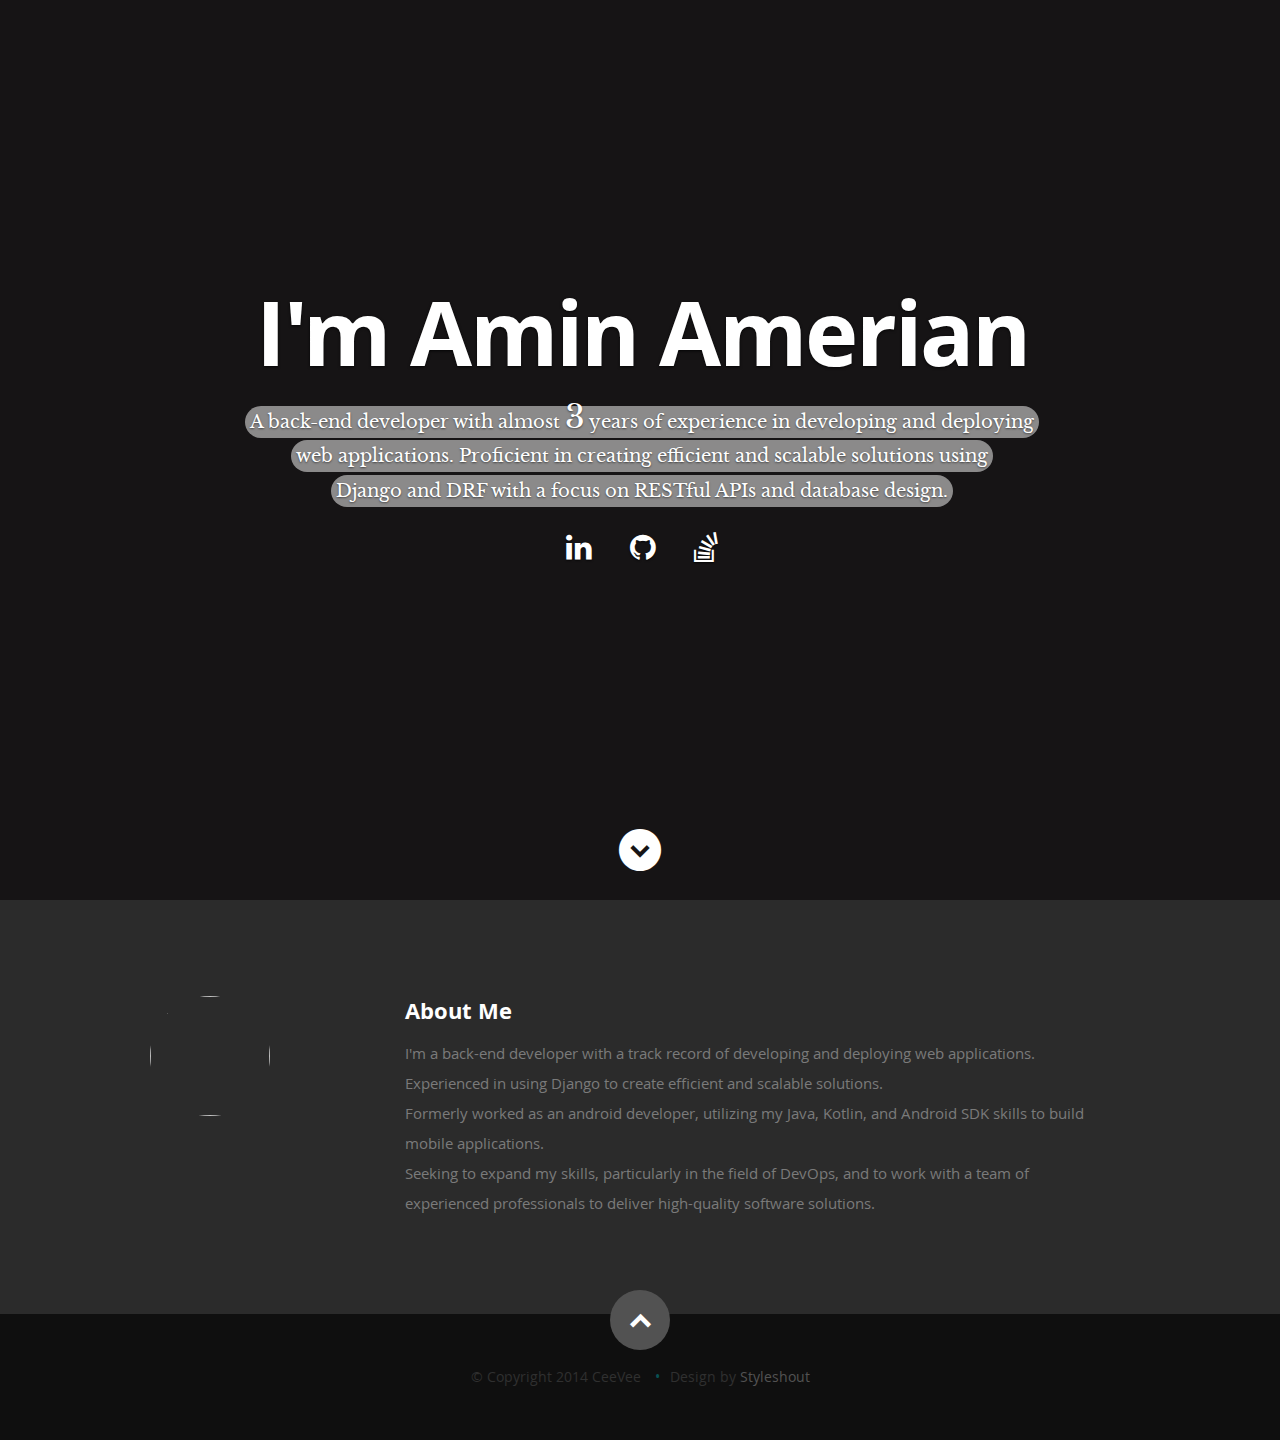
==== commit 6b0666be: "feat: create a minimum viable web page" ====
--- a/index.html
+++ b/index.html
@@ -7,7 +7,7 @@
    <!--- Basic Page Needs
    ================================================== -->
    <meta charset="utf-8">
-	<title>Ceevee - Free Responsive HTML5/CSS3 Template</title>
+	<title>Amin Amerian</title>
 	<meta name="description" content="">
 	<meta name="author" content="">
 
@@ -43,32 +43,40 @@
          <a class="mobile-btn" href="#nav-wrap" title="Show navigation">Show navigation</a>
 	      <a class="mobile-btn" href="#" title="Hide navigation">Hide navigation</a>
 
-         <ul id="nav" class="nav">
-            <li class="current"><a class="smoothscroll" href="#home">Home</a></li>
-            <li><a class="smoothscroll" href="#about">About</a></li>
-	         <li><a class="smoothscroll" href="#resume">Resume</a></li>
-            <li><a class="smoothscroll" href="#portfolio">Works</a></li>
+            <!-- <ul id="nav" class="nav">
+               <li class="current"><a class="smoothscroll" href="#home">Home</a></li>
+               <li><a class="smoothscroll" href="#about">About</a></li>
+               <li><a class="smoothscroll" href="#resume">Resume</a></li>
+               <li><a class="smoothscroll" href="#portfolio">Works</a></li>
             <li><a class="smoothscroll" href="#testimonials">Testimonials</a></li>
             <li><a class="smoothscroll" href="#contact">Contact</a></li>
-         </ul> <!-- end #nav -->
+            </ul> -->
 
       </nav> <!-- end #nav-wrap -->
 
       <div class="row banner">
-         <div class="banner-text">
-            <h1 class="responsive-headline">I'm Jonathan Doe.</h1>
-            <h3>I'm a Manila based <span>graphic designer</span>, <span>illustrator</span> and <span>webdesigner</span> creating awesome and
+         <div class="banner-text    ">
+            <h1 class="responsive-headline">I'm Amin Amerian</h1>
+            <h3>
+               <span class="text-border">A <span >back-end</span> developer with almost 
+               <span style="font-size: xx-large;">3</span> years of experience in developing and deploying
+               </span>
+               <br><span class="text-border">
+               web applications. Proficient in creating efficient and scalable solutions using
+               </span>
+               <br><span class="text-border">
+               Django and DRF with a focus on RESTful APIs and database design.</span>
+               </span>
+            </h3>
+            <!-- <h3>I'm an Iran based <span>mobile</span> and <span> web developer</span> creating awesome and
             effective visual identities for companies of all sizes around the globe. Let's <a class="smoothscroll" href="#about">start scrolling</a>
-            and learn more <a class="smoothscroll" href="#about">about me</a>.</h3>
-            <hr />
+            and learn more <a class="smoothscroll" href="#about">about me</a>.</h3> -->
             <ul class="social">
-               <li><a href="#"><i class="fa fa-facebook"></i></a></li>
-               <li><a href="#"><i class="fa fa-twitter"></i></a></li>
-               <li><a href="#"><i class="fa fa-google-plus"></i></a></li>
-               <li><a href="#"><i class="fa fa-linkedin"></i></a></li>
-               <li><a href="#"><i class="fa fa-instagram"></i></a></li>
-               <li><a href="#"><i class="fa fa-dribbble"></i></a></li>
-               <li><a href="#"><i class="fa fa-skype"></i></a></li>
+               <!-- <li><a href="#"><i class="fa fa-twitter"></i></a></li> -->
+               <li><a href="https://www.linkedin.com/in/aminamerian/"><i class="fa fa-linkedin"></i></a></li>
+               <li><a href="https://github.com/aminamerian"><i class="fa fa-github"></i></a></li>
+                <li><a href="https://stackoverflow.com/users/7160687/amina2"><i class="fa fa-stack-overflow"></i></a></li>
+                <!-- <li><a href="#"><i class="fa fa-instagram"></i></a></li> -->
             </ul>
          </div>
       </div>
@@ -88,7 +96,7 @@
 
          <div class="three columns">
 
-            <img class="profile-pic"  src="images/profilepic.jpg" alt="" />
+            <img class="profile-pic"  src="images/profilepic.png" alt="" />
 
          </div>
 
@@ -96,35 +104,34 @@
 
             <h2>About Me</h2>
 
-            <p>Sed ut perspiciatis unde omnis iste natus error sit voluptatem accusantium doloremque laudantium, totam rem aperiam,
-            eaque ipsa quae ab illo inventore veritatis et quasi architecto beatae vitae dicta sunt explicabo. Nemo enim ipsam
-            voluptatem quia voluptas sit aspernatur aut odit aut fugit, sed quia consequuntur magni dolores eos qui ratione
-            voluptatem sequi nesciunt. Neque porro quisquam est, qui dolorem ipsum quia dolor sit amet, consectetur, adipisci velit,
-            sed quia non numquam eius modi tempora incidunt ut labore et dolore magnam aliquam quaerat voluptatem.
-            Ut enim ad minima veniam, quis nostrum exercitationem ullam corporis suscipit laboriosam.
+            <p>I'm a back-end developer with a track record of developing and deploying web applications.
+            <br>Experienced in using Django to create efficient and scalable solutions. 
+            <br>Formerly worked as an android developer, utilizing my Java, Kotlin, and Android SDK skills to build mobile applications.
+            <br>Seeking to expand my skills, particularly in the field of DevOps, and to work with a team of experienced professionals
+            to deliver high-quality software solutions.
             </p>
 
-            <div class="row">
-
-               <div class="columns contact-details">
-
-                  <h2>Contact Details</h2>
-                  <p class="address">
-						   <span>Jonathan Doe</span><br>
-						   <span>1600 Amphitheatre Parkway<br>
-						         Mountain View, CA 94043 US
-                     </span><br>
-						   <span>(123)456-7890</span><br>
-                     <span>anyone@website.com</span>
-					   </p>
-
-               </div>
-
-               <div class="columns download">
-                  <p>
-                     <a href="#" class="button"><i class="fa fa-download"></i>Download Resume</a>
-                  </p>
-               </div>
+<!--            <div class="row">-->
+
+<!--               <div class="columns contact-details">-->
+
+<!--                  <h2>Contact Details</h2>-->
+<!--                  <p class="address">-->
+<!--						   <span>Jonathan Doe</span><br>-->
+<!--						   <span>1600 Amphitheatre Parkway<br>-->
+<!--						         Mountain View, CA 94043 US-->
+<!--                     </span><br>-->
+<!--						   <span>(123)456-7890</span><br>-->
+<!--                     <span>anyone@website.com</span>-->
+<!--					   </p>-->
+
+<!--               </div>-->
+
+<!--               <div class="columns download">-->
+<!--                  <p>-->
+<!--                     <a href="#" class="button"><i class="fa fa-download"></i>Download Resume</a>-->
+<!--                  </p>-->
+<!--               </div>-->
 
             </div> <!-- end row -->
 
@@ -137,663 +144,364 @@
 
    <!-- Resume Section
    ================================================== -->
-   <section id="resume">
-
-      <!-- Education
-      ----------------------------------------------- -->
-      <div class="row education">
-
-         <div class="three columns header-col">
-            <h1><span>Education</span></h1>
-         </div>
-
-         <div class="nine columns main-col">
-
-            <div class="row item">
-
-               <div class="twelve columns">
-
-                  <h3>University of Life</h3>
-                  <p class="info">Master in Graphic Design <span>&bull;</span> <em class="date">April 2007</em></p>
-
-                  <p>
-                  Lorem ipsum dolor sit amet, consectetuer adipiscing elit. Aenean commodo ligula eget dolor. Aenean massa.
-                  Cum sociis natoque penatibus et magnis dis parturient montes, nascetur ridiculus mus. Donec quam felis,
-                  ultricies nec, pellentesque eu, pretium quis, sem. Nulla consequat massa quis enim.
-                  Donec pede justo, fringilla vel, aliquet nec, vulputate eget, arcu. Nullam dictum felis eu pede mollis pretium.
-                  </p>
-
-               </div>
-
-            </div> <!-- item end -->
-
-            <div class="row item">
-
-               <div class="twelve columns">
-
-                  <h3>School of Cool Designers</h3>
-                  <p class="info">B.A. Degree in Graphic Design <span>&bull;</span> <em class="date">March 2003</em></p>
-
-                  <p>
-                  This is Photoshop's version  of Lorem Ipsum. Proin gravida nibh vel velit auctor aliquet.
-                  Aenean sollicitudin, lorem quis bibendum auctor, nisi elit consequat ipsum, nec sagittis sem
-                  nibh id elit. Duis sed odio sit amet nibh vulputate cursus a sit amet mauris. Morbi accumsan
-                  ipsum velit. Nam nec tellus a odio tincidunt auctor a ornare odio. Sed non  mauris vitae erat
-                  </p>
-
-               </div>
-
-            </div> <!-- item end -->
-
-         </div> <!-- main-col end -->
-
-      </div> <!-- End Education -->
-
-
-      <!-- Work
-      ----------------------------------------------- -->
-      <div class="row work">
-
-         <div class="three columns header-col">
-            <h1><span>Work</span></h1>
-         </div>
-
-         <div class="nine columns main-col">
-
-            <div class="row item">
-
-               <div class="twelve columns">
-
-                  <h3>Awesome Design Studio</h3>
-                  <p class="info">Senior UX Designer <span>&bull;</span> <em class="date">March 2010 - Present</em></p>
-
-                  <p>
-                  Lorem ipsum dolor sit amet, consectetuer adipiscing elit. Aenean commodo ligula eget dolor. Aenean massa.
-                  Cum sociis natoque penatibus et magnis dis parturient montes, nascetur ridiculus mus. Donec quam felis,
-                  ultricies nec, pellentesque eu, pretium quis, sem. Nulla consequat massa quis enim.
-                  Donec pede justo, fringilla vel, aliquet nec, vulputate eget, arcu. Nullam dictum felis eu pede mollis pretium.
-                  </p>
-
-               </div>
-
-            </div> <!-- item end -->
-
-            <div class="row item">
-
-               <div class="twelve columns">
-
-                  <h3>Super Cool Studio</h3>
-                  <p class="info">UX Designer <span>&bull;</span> <em class="date">March 2007 - February 2010</em></p>
-
-                  <p>
-                  This is Photoshop's version  of Lorem Ipsum. Proin gravida nibh vel velit auctor aliquet.
-                  Aenean sollicitudin, lorem quis bibendum auctor, nisi elit consequat ipsum, nec sagittis sem
-                  nibh id elit. Duis sed odio sit amet nibh vulputate cursus a sit amet mauris. Morbi accumsan
-                  ipsum velit. Nam nec tellus a odio tincidunt auctor a ornare odio. Sed non  mauris vitae erat
-                  </p>
-
-               </div>
-
-            </div> <!-- item end -->
-
-         </div> <!-- main-col end -->
-
-      </div> <!-- End Work -->
-
-
-      <!-- Skills
-      ----------------------------------------------- -->
-      <div class="row skill">
-
-         <div class="three columns header-col">
-            <h1><span>Skills</span></h1>
-         </div>
-
-         <div class="nine columns main-col">
-
-            <p>Sed ut perspiciatis unde omnis iste natus error sit voluptatem accusantium doloremque laudantium, totam rem aperiam,
-            eaque ipsa quae ab illo inventore veritatis et quasi architecto beatae vitae dicta sunt explicabo. Nemo enim ipsam
-            voluptatem quia voluptas sit aspernatur aut odit aut fugit, sed quia consequuntur magni dolores eos qui ratione
-            voluptatem sequi nesciunt.
-            </p>
-
-				<div class="bars">
-
-				   <ul class="skills">
-					   <li><span class="bar-expand photoshop"></span><em>Photoshop</em></li>
-                  <li><span class="bar-expand illustrator"></span><em>Illustrator</em></li>
-						<li><span class="bar-expand wordpress"></span><em>Wordpress</em></li>
-						<li><span class="bar-expand css"></span><em>CSS</em></li>
-						<li><span class="bar-expand html5"></span><em>HTML5</em></li>
-                  <li><span class="bar-expand jquery"></span><em>jQuery</em></li>
-					</ul>
-
-				</div><!-- end skill-bars -->
-
-			</div> <!-- main-col end -->
-
-      </div> <!-- End skills -->
-
-   </section> <!-- Resume Section End-->
-
-
-   <!-- Portfolio Section
-   ================================================== -->
-   <section id="portfolio">
+<!--   <section id="resume">-->
+
+<!--      &lt;!&ndash; Education-->
+<!--      -&#45;&#45;&#45;&#45;&#45;&#45;&#45;&#45;&#45;&#45;&#45;&#45;&#45;&#45;&#45;&#45;&#45;&#45;&#45;&#45;&#45;&#45;&#45;&#45;&#45;&#45;&#45;&#45;&#45;&#45;&#45;&#45;&#45;&#45;&#45;&#45;&#45;&#45;&#45;&#45;&#45;&#45;&#45;&#45;&#45;&#45; &ndash;&gt;-->
+<!--      <div class="row education">-->
+
+<!--         <div class="three columns header-col">-->
+<!--            <h1><span>Education</span></h1>-->
+<!--         </div>-->
+
+<!--         <div class="nine columns main-col">-->
+
+<!--            <div class="row item">-->
+
+<!--               <div class="twelve columns">-->
+
+<!--                  <h3>University of Life</h3>-->
+<!--                  <p class="info">Master in Graphic Design <span>&bull;</span> <em class="date">April 2007</em></p>-->
+
+<!--                  <p>-->
+<!--                  Lorem ipsum dolor sit amet, consectetuer adipiscing elit. Aenean commodo ligula eget dolor. Aenean massa.-->
+<!--                  Cum sociis natoque penatibus et magnis dis parturient montes, nascetur ridiculus mus. Donec quam felis,-->
+<!--                  ultricies nec, pellentesque eu, pretium quis, sem. Nulla consequat massa quis enim.-->
+<!--                  Donec pede justo, fringilla vel, aliquet nec, vulputate eget, arcu. Nullam dictum felis eu pede mollis pretium.-->
+<!--                  </p>-->
+
+<!--               </div>-->
+
+<!--            </div> &lt;!&ndash; item end &ndash;&gt;-->
+
+<!--            <div class="row item">-->
+
+<!--               <div class="twelve columns">-->
+
+<!--                  <h3>School of Cool Designers</h3>-->
+<!--                  <p class="info">B.A. Degree in Graphic Design <span>&bull;</span> <em class="date">March 2003</em></p>-->
+
+<!--                  <p>-->
+<!--                  This is Photoshop's version  of Lorem Ipsum. Proin gravida nibh vel velit auctor aliquet.-->
+<!--                  Aenean sollicitudin, lorem quis bibendum auctor, nisi elit consequat ipsum, nec sagittis sem-->
+<!--                  nibh id elit. Duis sed odio sit amet nibh vulputate cursus a sit amet mauris. Morbi accumsan-->
+<!--                  ipsum velit. Nam nec tellus a odio tincidunt auctor a ornare odio. Sed non  mauris vitae erat-->
+<!--                  </p>-->
+
+<!--               </div>-->
+
+<!--            </div> &lt;!&ndash; item end &ndash;&gt;-->
+
+<!--         </div> &lt;!&ndash; main-col end &ndash;&gt;-->
+
+<!--      </div> &lt;!&ndash; End Education &ndash;&gt;-->
+
+
+<!--      &lt;!&ndash; Work-->
+<!--      -&#45;&#45;&#45;&#45;&#45;&#45;&#45;&#45;&#45;&#45;&#45;&#45;&#45;&#45;&#45;&#45;&#45;&#45;&#45;&#45;&#45;&#45;&#45;&#45;&#45;&#45;&#45;&#45;&#45;&#45;&#45;&#45;&#45;&#45;&#45;&#45;&#45;&#45;&#45;&#45;&#45;&#45;&#45;&#45;&#45;&#45; &ndash;&gt;-->
+<!--      <div class="row work">-->
+
+<!--         <div class="three columns header-col">-->
+<!--            <h1><span>Work</span></h1>-->
+<!--         </div>-->
+
+<!--         <div class="nine columns main-col">-->
+
+<!--            <div class="row item">-->
+
+<!--               <div class="twelve columns">-->
+
+<!--                  <h3>Awesome Design Studio</h3>-->
+<!--                  <p class="info">Senior UX Designer <span>&bull;</span> <em class="date">March 2010 - Present</em></p>-->
+
+<!--                  <p>-->
+<!--                  Lorem ipsum dolor sit amet, consectetuer adipiscing elit. Aenean commodo ligula eget dolor. Aenean massa.-->
+<!--                  Cum sociis natoque penatibus et magnis dis parturient montes, nascetur ridiculus mus. Donec quam felis,-->
+<!--                  ultricies nec, pellentesque eu, pretium quis, sem. Nulla consequat massa quis enim.-->
+<!--                  Donec pede justo, fringilla vel, aliquet nec, vulputate eget, arcu. Nullam dictum felis eu pede mollis pretium.-->
+<!--                  </p>-->
+
+<!--               </div>-->
+
+<!--            </div> &lt;!&ndash; item end &ndash;&gt;-->
+
+<!--            <div class="row item">-->
+
+<!--               <div class="twelve columns">-->
+
+<!--                  <h3>Super Cool Studio</h3>-->
+<!--                  <p class="info">UX Designer <span>&bull;</span> <em class="date">March 2007 - February 2010</em></p>-->
+
+<!--                  <p>-->
+<!--                  This is Photoshop's version  of Lorem Ipsum. Proin gravida nibh vel velit auctor aliquet.-->
+<!--                  Aenean sollicitudin, lorem quis bibendum auctor, nisi elit consequat ipsum, nec sagittis sem-->
+<!--                  nibh id elit. Duis sed odio sit amet nibh vulputate cursus a sit amet mauris. Morbi accumsan-->
+<!--                  ipsum velit. Nam nec tellus a odio tincidunt auctor a ornare odio. Sed non  mauris vitae erat-->
+<!--                  </p>-->
+
+<!--               </div>-->
+
+<!--            </div> &lt;!&ndash; item end &ndash;&gt;-->
+
+<!--         </div> &lt;!&ndash; main-col end &ndash;&gt;-->
+
+<!--      </div> &lt;!&ndash; End Work &ndash;&gt;-->
+
+
+<!--      &lt;!&ndash; Skills-->
+<!--      -&#45;&#45;&#45;&#45;&#45;&#45;&#45;&#45;&#45;&#45;&#45;&#45;&#45;&#45;&#45;&#45;&#45;&#45;&#45;&#45;&#45;&#45;&#45;&#45;&#45;&#45;&#45;&#45;&#45;&#45;&#45;&#45;&#45;&#45;&#45;&#45;&#45;&#45;&#45;&#45;&#45;&#45;&#45;&#45;&#45;&#45; &ndash;&gt;-->
+<!--      <div class="row skill">-->
+
+<!--         <div class="three columns header-col">-->
+<!--            <h1><span>Skills</span></h1>-->
+<!--         </div>-->
+
+<!--         <div class="nine columns main-col">-->
+
+<!--            <p>Sed ut perspiciatis unde omnis iste natus error sit voluptatem accusantium doloremque laudantium, totam rem aperiam,-->
+<!--            eaque ipsa quae ab illo inventore veritatis et quasi architecto beatae vitae dicta sunt explicabo. Nemo enim ipsam-->
+<!--            voluptatem quia voluptas sit aspernatur aut odit aut fugit, sed quia consequuntur magni dolores eos qui ratione-->
+<!--            voluptatem sequi nesciunt.-->
+<!--            </p>-->
+
+<!--				<div class="bars">-->
+
+<!--				   <ul class="skills">-->
+<!--					   <li><span class="bar-expand photoshop"></span><em>Photoshop</em></li>-->
+<!--                  <li><span class="bar-expand illustrator"></span><em>Illustrator</em></li>-->
+<!--						<li><span class="bar-expand wordpress"></span><em>Wordpress</em></li>-->
+<!--						<li><span class="bar-expand css"></span><em>CSS</em></li>-->
+<!--						<li><span class="bar-expand html5"></span><em>HTML5</em></li>-->
+<!--                  <li><span class="bar-expand jquery"></span><em>jQuery</em></li>-->
+<!--					</ul>-->
+
+<!--				</div>&lt;!&ndash; end skill-bars &ndash;&gt;-->
+
+<!--			</div> &lt;!&ndash; main-col end &ndash;&gt;-->
+
+<!--      </div> &lt;!&ndash; End skills &ndash;&gt;-->
+
+<!--   </section> &lt;!&ndash; Resume Section End&ndash;&gt;-->
+
+
+
+
+   <!-- Call-To-Action Section
+   ================================================== -->
+<!--   <section id="call-to-action">-->
+
+<!--      <div class="row">-->
+
+<!--         <div class="two columns header-col">-->
+
+<!--            <h1><span>Get Hosting.</span></h1>-->
+
+<!--         </div>-->
+
+<!--         <div class="seven columns">-->
+
+<!--            <h2><span class="lead">Unde Omnis Iste</span></h2>-->
+<!--            <p><span class="lead">Sed ut perspiciatis unde omnis iste natus error sit voluptatem accusantium doloremque laudantium, totam rem aperiam,-->
+<!--            eaque ipsa quae ab illo inventore veritatis et quasi architecto beatae vitae. </span></p>-->
+
+<!--         </div>-->
+
+<!--         <div class="three columns action">-->
+
+
+
+<!--         </div>-->
+
+<!--      </div>-->
+
+<!--   </section> &lt;!&ndash; Call-To-Action Section End&ndash;&gt;-->
+
+
+   <!-- Testimonials Section
+   ================================================== -->
+<!--   <section id="testimonials">-->
+
+<!--      <div class="text-container">-->
+
+<!--         <div class="row">-->
+
+<!--            <div class="two columns header-col">-->
+
+<!--               <h1><span>Client Testimonials</span></h1>-->
+
+<!--            </div>-->
+
+<!--            <div class="ten columns flex-container">-->
+
+<!--               <div class="flexslider">-->
+
+<!--                  <ul class="slides">-->
+
+<!--                     <li>-->
+<!--                        <blockquote>-->
+<!--                           <p>Your work is going to fill a large part of your life, and the only way to be truly satisfied is-->
+<!--                           to do what you believe is great work. And the only way to do great work is to love what you do.-->
+<!--                           If you haven't found it yet, keep looking. Don't settle. As with all matters of the heart, you'll know when you find it.-->
+<!--                           </p>-->
+<!--                           <cite>Steve Jobs</cite>-->
+<!--                        </blockquote>-->
+<!--                     </li> &lt;!&ndash; slide ends &ndash;&gt;-->
+
+<!--                     <li>-->
+<!--                        <blockquote>-->
+<!--                           <p>This is Photoshop's version  of Lorem Ipsum. Proin gravida nibh vel velit auctor aliquet.-->
+<!--                           Aenean sollicitudin, lorem quis bibendum auctor, nisi elit consequat ipsum, nec sagittis sem-->
+<!--                           nibh id elit. Duis sed odio sit amet nibh vulputate cursus a sit amet mauris.-->
+<!--                           </p>-->
+<!--                           <cite>Mr. Adobe</cite>-->
+<!--                        </blockquote>-->
+<!--                     </li> &lt;!&ndash; slide ends &ndash;&gt;-->
+
+<!--                  </ul>-->
+
+<!--               </div> &lt;!&ndash; div.flexslider ends &ndash;&gt;-->
+
+<!--            </div> &lt;!&ndash; div.flex-container ends &ndash;&gt;-->
+
+<!--         </div> &lt;!&ndash; row ends &ndash;&gt;-->
+
+<!--       </div>  &lt;!&ndash; text-container ends &ndash;&gt;-->
+
+<!--   </section> &lt;!&ndash; Testimonials Section End&ndash;&gt;-->
+
+
+   <!-- Contact Section
+   ================================================== -->
+<!--   <section id="contact">-->
+
+<!--         <div class="row section-head">-->
+
+<!--            <div class="two columns header-col">-->
+
+<!--               <h1><span>Get In Touch.</span></h1>-->
+
+<!--            </div>-->
+
+<!--            <div class="ten columns">-->
+
+<!--                  <p class="lead">Sed ut perspiciatis unde omnis iste natus error sit voluptatem accusantium doloremque laudantium, totam rem aperiam,-->
+<!--                  eaque ipsa quae ab illo inventore veritatis et quasi architecto beatae vitae dicta sunt explicabo. Nemo enim ipsam-->
+<!--                  voluptatem quia voluptas sit aspernatur aut odit aut fugit.-->
+<!--                  </p>-->
+
+<!--            </div>-->
+
+<!--         </div>-->
+
+<!--         <div class="row">-->
+
+<!--            <div class="eight columns">-->
+
+<!--               &lt;!&ndash; form &ndash;&gt;-->
+<!--               <form action="" method="post" id="contactForm" name="contactForm">-->
+<!--					<fieldset>-->
+
+<!--                  <div>-->
+<!--						   <label for="contactName">Name <span class="required">*</span></label>-->
+<!--						   <input type="text" value="" size="35" id="contactName" name="contactName">-->
+<!--                  </div>-->
+
+<!--                  <div>-->
+<!--						   <label for="contactEmail">Email <span class="required">*</span></label>-->
+<!--						   <input type="text" value="" size="35" id="contactEmail" name="contactEmail">-->
+<!--                  </div>-->
+
+<!--                  <div>-->
+<!--						   <label for="contactSubject">Subject</label>-->
+<!--						   <input type="text" value="" size="35" id="contactSubject" name="contactSubject">-->
+<!--                  </div>-->
+
+<!--                  <div>-->
+<!--                     <label for="contactMessage">Message <span class="required">*</span></label>-->
+<!--                     <textarea cols="50" rows="15" id="contactMessage" name="contactMessage"></textarea>-->
+<!--                  </div>-->
+
+<!--                  <div>-->
+<!--                     <button class="submit">Submit</button>-->
+<!--                     <span id="image-loader">-->
+<!--                        <img alt="" src="images/loader.gif">-->
+<!--                     </span>-->
+<!--                  </div>-->
+
+<!--					</fieldset>-->
+<!--				   </form> &lt;!&ndash; Form End &ndash;&gt;-->
+
+<!--               &lt;!&ndash; contact-warning &ndash;&gt;-->
+<!--               <div id="message-warning"> Error boy</div>-->
+<!--               &lt;!&ndash; contact-success &ndash;&gt;-->
+<!--				   <div id="message-success">-->
+<!--                  <i class="fa fa-check"></i>Your message was sent, thank you!<br>-->
+<!--				   </div>-->
+
+<!--            </div>-->
+
+
+<!--            <aside class="four columns footer-widgets">-->
+
+<!--               <div class="widget widget_contact">-->
+
+<!--					   <h4>Address and Phone</h4>-->
+<!--					   <p class="address">-->
+<!--						   Jonathan Doe<br>-->
+<!--						   1600 Amphitheatre Parkway <br>-->
+<!--						   Mountain View, CA 94043 US<br>-->
+<!--						   <span>(123) 456-7890</span>-->
+<!--					   </p>-->
+
+<!--				   </div>-->
+
+<!--               <div class="widget widget_tweets">-->
+
+<!--                  <h4 class="widget-title">Latest Tweets</h4>-->
+
+<!--                  <ul id="twitter">-->
+<!--                     <li>-->
+<!--                        <span>-->
+<!--                        This is Photoshop's version  of Lorem Ipsum. Proin gravida nibh vel velit auctor aliquet.-->
+<!--                        Aenean sollicitudin, lorem quis bibendum auctor, nisi elit consequat ipsum-->
+<!--                        <a href="#">http://t.co/CGIrdxIlI3</a>-->
+<!--                        </span>-->
+<!--                        <b><a href="#">2 Days Ago</a></b>-->
+<!--                     </li>-->
+<!--                     <li>-->
+<!--                        <span>-->
+<!--                        Sed ut perspiciatis unde omnis iste natus error sit voluptatem accusantium doloremque laudantium, totam rem aperiam,-->
+<!--                        eaque ipsa quae ab illo inventore veritatis et quasi-->
+<!--                        <a href="#">http://t.co/CGIrdxIlI3</a>-->
+<!--                        </span>-->
+<!--                        <b><a href="#">3 Days Ago</a></b>-->
+<!--                     </li>-->
+<!--                  </ul>-->
+
+<!--		         </div>-->
+
+<!--            </aside>-->
+
+<!--      </div>-->
+
+<!--   </section> &lt;!&ndash; Contact Section End&ndash;&gt;-->
+
+
+   <!-- footer
+   ================================================== -->
+   <footer>
 
       <div class="row">
 
-         <div class="twelve columns collapsed">
-
-            <h1>Check Out Some of My Works.</h1>
-
-            <!-- portfolio-wrapper -->
-            <div id="portfolio-wrapper" class="bgrid-quarters s-bgrid-thirds cf">
-
-          	   <div class="columns portfolio-item">
-                  <div class="item-wrap">
-
-                     <a href="#modal-01" title="">
-                        <img alt="" src="images/portfolio/coffee.jpg">
-                        <div class="overlay">
-                           <div class="portfolio-item-meta">
-          					      <h5>Coffee</h5>
-                              <p>Illustrration</p>
-          					   </div>
-                        </div>
-                        <div class="link-icon"><i class="icon-plus"></i></div>
-                     </a>
-
-                  </div>
-          		</div> <!-- item end -->
-
-               <div class="columns portfolio-item">
-                  <div class="item-wrap">
-
-                     <a href="#modal-02" title="">
-                        <img alt="" src="images/portfolio/console.jpg">
-                        <div class="overlay">
-                           <div class="portfolio-item-meta">
-          					      <h5>Console</h5>
-                              <p>Web Development</p>
-          					   </div>
-                        </div>
-                        <div class="link-icon"><i class="icon-plus"></i></div>
-                     </a>
-
-                  </div>
-          		</div> <!-- item end -->
-
-               <div class="columns portfolio-item">
-                  <div class="item-wrap">
-
-                     <a href="#modal-03" title="">
-                        <img alt="" src="images/portfolio/judah.jpg">
-                        <div class="overlay">
-                           <div class="portfolio-item-meta">
-          					      <h5>Judah</h5>
-                              <p>Webdesign</p>
-          					   </div>
-                        </div>
-                        <div class="link-icon"><i class="icon-plus"></i></div>
-                     </a>
-
-                  </div>
-          		</div> <!-- item end -->
-
-               <div class="columns portfolio-item">
-                  <div class="item-wrap">
-
-                     <a href="#modal-04" title="">
-                        <img alt="" src="images/portfolio/into-the-light.jpg">
-                        <div class="overlay">
-                           <div class="portfolio-item-meta">
-          					      <h5>Into The Light</h5>
-                              <p>Photography</p>
-          					   </div>
-                        </div>
-                        <div class="link-icon"><i class="icon-plus"></i></div>
-                     </a>
-
-                  </div>
-          		</div> <!-- item end -->
-
-               <div class="columns portfolio-item">
-                  <div class="item-wrap">
-
-                     <a href="#modal-05" title="">
-                        <img alt="" src="images/portfolio/farmerboy.jpg">
-                        <div class="overlay">
-                           <div class="portfolio-item-meta">
-          					      <h5>Farmer Boy</h5>
-                              <p>Branding</p>
-          					   </div>
-                        </div>
-                        <div class="link-icon"><i class="icon-plus"></i></div>
-                     </a>
-
-                  </div>
-          		</div> <!-- item end -->
-
-               <div class="columns portfolio-item">
-                  <div class="item-wrap">
-
-                     <a href="#modal-06" title="">
-                        <img alt="" src="images/portfolio/girl.jpg">
-                        <div class="overlay">
-                           <div class="portfolio-item-meta">
-          					      <h5>Girl</h5>
-                              <p>Photography</p>
-          					   </div>
-                        </div>
-                        <div class="link-icon"><i class="icon-plus"></i></div>
-                     </a>
-
-                  </div>
-          		</div> <!-- item end -->
-
-               <div class="columns portfolio-item">
-                  <div class="item-wrap">
-
-                     <a href="#modal-07" title="">
-                        <img alt="" src="images/portfolio/origami.jpg">
-                        <div class="overlay">
-                           <div class="portfolio-item-meta">
-          					      <h5>Origami</h5>
-                              <p>Illustrration</p>
-          					   </div>
-                        </div>
-                        <div class="link-icon"><i class="icon-plus"></i></div>
-                     </a>
-
-                  </div>
-          		</div> <!-- item end -->
-
-               <div class="columns portfolio-item">
-                  <div class="item-wrap">
-
-                     <a href="#modal-08" title="">
-                        <img alt="" src="images/portfolio/retrocam.jpg">
-                        <div class="overlay">
-                           <div class="portfolio-item-meta">
-          					      <h5>Retrocam</h5>
-                              <p>Web Development</p>
-          					   </div>
-                        </div>
-                        <div class="link-icon"><i class="icon-plus"></i></div>
-                     </a>
-
-                  </div>
-          		</div>  <!-- item end -->
-
-            </div> <!-- portfolio-wrapper end -->
-
-         </div> <!-- twelve columns end -->
-
-
-         <!-- Modal Popup
-	      --------------------------------------------------------------- -->
-
-         <div id="modal-01" class="popup-modal mfp-hide">
-
-		      <img class="scale-with-grid" src="images/portfolio/modals/m-coffee.jpg" alt="" />
-
-		      <div class="description-box">
-			      <h4>Coffee Cup</h4>
-			      <p>Proin gravida nibh vel velit auctor aliquet. Aenean sollicitudin, lorem quis bibendum auctor, nisi elit consequat ipsum, nec sagittis sem nibh id elit.</p>
-               <span class="categories"><i class="fa fa-tag"></i>Branding, Webdesign</span>
-		      </div>
-
-            <div class="link-box">
-               <a href="http://www.behance.net" target="_blank">Details</a>
-		         <a class="popup-modal-dismiss">Close</a>
-            </div>
-
-	      </div><!-- modal-01 End -->
-
-         <div id="modal-02" class="popup-modal mfp-hide">
-
-		      <img class="scale-with-grid" src="images/portfolio/modals/m-console.jpg" alt="" />
-
-		      <div class="description-box">
-			      <h4>Console</h4>
-			      <p>Proin gravida nibh vel velit auctor aliquet. Aenean sollicitudin, lorem quis bibendum auctor, nisi elit consequat ipsum, nec sagittis sem nibh id elit.</p>
-               <span class="categories"><i class="fa fa-tag"></i>Branding, Web Development</span>
-		      </div>
-
-            <div class="link-box">
-               <a href="http://www.behance.net" target="_blank">Details</a>
-		         <a class="popup-modal-dismiss">Close</a>
-            </div>
-
-	      </div><!-- modal-02 End -->
-
-         <div id="modal-03" class="popup-modal mfp-hide">
-
-		      <img class="scale-with-grid" src="images/portfolio/modals/m-judah.jpg" alt="" />
-
-		      <div class="description-box">
-			      <h4>Judah</h4>
-			      <p>Proin gravida nibh vel velit auctor aliquet. Aenean sollicitudin, lorem quis bibendum auctor, nisi elit consequat ipsum, nec sagittis sem nibh id elit.</p>
-               <span class="categories"><i class="fa fa-tag"></i>Branding</span>
-		      </div>
-
-            <div class="link-box">
-               <a href="http://www.behance.net" target="_blank">Details</a>
-		         <a class="popup-modal-dismiss">Close</a>
-            </div>
-
-	      </div><!-- modal-03 End -->
-
-         <div id="modal-04" class="popup-modal mfp-hide">
-
-		      <img class="scale-with-grid" src="images/portfolio/modals/m-intothelight.jpg" alt="" />
-
-		      <div class="description-box">
-			      <h4>Into the Light</h4>
-			      <p>Proin gravida nibh vel velit auctor aliquet. Aenean sollicitudin, lorem quis bibendum auctor, nisi elit consequat ipsum, nec sagittis sem nibh id elit.</p>
-               <span class="categories"><i class="fa fa-tag"></i>Photography</span>
-		      </div>
-
-            <div class="link-box">
-               <a href="http://www.behance.net" target="_blank">Details</a>
-		         <a class="popup-modal-dismiss">Close</a>
-            </div>
-
-	      </div><!-- modal-04 End -->
-
-         <div id="modal-05" class="popup-modal mfp-hide">
-
-		      <img class="scale-with-grid" src="images/portfolio/modals/m-farmerboy.jpg" alt="" />
-
-		      <div class="description-box">
-			      <h4>Farmer Boy</h4>
-			      <p>Proin gravida nibh vel velit auctor aliquet. Aenean sollicitudin, lorem quis bibendum auctor, nisi elit consequat ipsum, nec sagittis sem nibh id elit.</p>
-               <span class="categories"><i class="fa fa-tag"></i>Branding, Webdesign</span>
-		      </div>
-
-            <div class="link-box">
-               <a href="http://www.behance.net" target="_blank">Details</a>
-		         <a class="popup-modal-dismiss">Close</a>
-            </div>
-
-	      </div><!-- modal-05 End -->
-
-         <div id="modal-06" class="popup-modal mfp-hide">
-
-		      <img class="scale-with-grid" src="images/portfolio/modals/m-girl.jpg" alt="" />
-
-		      <div class="description-box">
-			      <h4>Girl</h4>
-			      <p>Proin gravida nibh vel velit auctor aliquet. Aenean sollicitudin, lorem quis bibendum auctor, nisi elit consequat ipsum, nec sagittis sem nibh id elit.</p>
-               <span class="categories"><i class="fa fa-tag"></i>Photography</span>
-		      </div>
-
-            <div class="link-box">
-               <a href="http://www.behance.net" target="_blank">Details</a>
-		         <a class="popup-modal-dismiss">Close</a>
-            </div>
-
-	      </div><!-- modal-06 End -->
-
-         <div id="modal-07" class="popup-modal mfp-hide">
-
-		      <img class="scale-with-grid" src="images/portfolio/modals/m-origami.jpg" alt="" />
-
-		      <div class="description-box">
-			      <h4>Origami</h4>
-			      <p>Proin gravida nibh vel velit auctor aliquet. Aenean sollicitudin, lorem quis bibendum auctor, nisi elit consequat ipsum, nec sagittis sem nibh id elit.</p>
-               <span class="categories"><i class="fa fa-tag"></i>Branding, Illustration</span>
-		      </div>
-
-            <div class="link-box">
-               <a href="http://www.behance.net" target="_blank">Details</a>
-		         <a class="popup-modal-dismiss">Close</a>
-            </div>
-
-	      </div><!-- modal-07 End -->
-
-         <div id="modal-08" class="popup-modal mfp-hide">
-
-		      <img class="scale-with-grid" src="images/portfolio/modals/m-retrocam.jpg" alt="" />
-
-		      <div class="description-box">
-			      <h4>Retrocam</h4>
-			      <p>Proin gravida nibh vel velit auctor aliquet. Aenean sollicitudin, lorem quis bibendum auctor, nisi elit consequat ipsum, nec sagittis sem nibh id elit.</p>
-               <span class="categories"><i class="fa fa-tag"></i>Webdesign, Photography</span>
-		      </div>
-
-            <div class="link-box">
-               <a href="http://www.behance.net" target="_blank">Details</a>
-		         <a class="popup-modal-dismiss">Close</a>
-            </div>
-
-	      </div><!-- modal-01 End -->
-
-
-      </div> <!-- row End -->
-
-   </section> <!-- Portfolio Section End-->
-
-
-   <!-- Call-To-Action Section
-   ================================================== -->
-   <section id="call-to-action">
-
-      <div class="row">
-
-         <div class="two columns header-col">
-
-            <h1><span>Get Hosting.</span></h1>
-
-         </div>
-
-         <div class="seven columns">
-
-            <h2><span class="lead">Unde Omnis Iste</span></h2>
-            <p><span class="lead">Sed ut perspiciatis unde omnis iste natus error sit voluptatem accusantium doloremque laudantium, totam rem aperiam,
-            eaque ipsa quae ab illo inventore veritatis et quasi architecto beatae vitae. </span></p>
-
-         </div>
-
-         <div class="three columns action">
-
-
-
-         </div>
-
-      </div>
-
-   </section> <!-- Call-To-Action Section End-->
-
-
-   <!-- Testimonials Section
-   ================================================== -->
-   <section id="testimonials">
-
-      <div class="text-container">
-
-         <div class="row">
-
-            <div class="two columns header-col">
-
-               <h1><span>Client Testimonials</span></h1>
-
-            </div>
-
-            <div class="ten columns flex-container">
-
-               <div class="flexslider">
-
-                  <ul class="slides">
-
-                     <li>
-                        <blockquote>
-                           <p>Your work is going to fill a large part of your life, and the only way to be truly satisfied is
-                           to do what you believe is great work. And the only way to do great work is to love what you do.
-                           If you haven't found it yet, keep looking. Don't settle. As with all matters of the heart, you'll know when you find it.
-                           </p>
-                           <cite>Steve Jobs</cite>
-                        </blockquote>
-                     </li> <!-- slide ends -->
-
-                     <li>
-                        <blockquote>
-                           <p>This is Photoshop's version  of Lorem Ipsum. Proin gravida nibh vel velit auctor aliquet.
-                           Aenean sollicitudin, lorem quis bibendum auctor, nisi elit consequat ipsum, nec sagittis sem
-                           nibh id elit. Duis sed odio sit amet nibh vulputate cursus a sit amet mauris.
-                           </p>
-                           <cite>Mr. Adobe</cite>
-                        </blockquote>
-                     </li> <!-- slide ends -->
-
-                  </ul>
-
-               </div> <!-- div.flexslider ends -->
-
-            </div> <!-- div.flex-container ends -->
-
-         </div> <!-- row ends -->
-
-       </div>  <!-- text-container ends -->
-
-   </section> <!-- Testimonials Section End-->
-
-
-   <!-- Contact Section
-   ================================================== -->
-   <section id="contact">
-
-         <div class="row section-head">
-
-            <div class="two columns header-col">
-
-               <h1><span>Get In Touch.</span></h1>
-
-            </div>
-
-            <div class="ten columns">
-
-                  <p class="lead">Sed ut perspiciatis unde omnis iste natus error sit voluptatem accusantium doloremque laudantium, totam rem aperiam,
-                  eaque ipsa quae ab illo inventore veritatis et quasi architecto beatae vitae dicta sunt explicabo. Nemo enim ipsam
-                  voluptatem quia voluptas sit aspernatur aut odit aut fugit.
-                  </p>
-
-            </div>
-
-         </div>
-
-         <div class="row">
-
-            <div class="eight columns">
-
-               <!-- form -->
-               <form action="" method="post" id="contactForm" name="contactForm">
-					<fieldset>
-
-                  <div>
-						   <label for="contactName">Name <span class="required">*</span></label>
-						   <input type="text" value="" size="35" id="contactName" name="contactName">
-                  </div>
-
-                  <div>
-						   <label for="contactEmail">Email <span class="required">*</span></label>
-						   <input type="text" value="" size="35" id="contactEmail" name="contactEmail">
-                  </div>
-
-                  <div>
-						   <label for="contactSubject">Subject</label>
-						   <input type="text" value="" size="35" id="contactSubject" name="contactSubject">
-                  </div>
-
-                  <div>
-                     <label for="contactMessage">Message <span class="required">*</span></label>
-                     <textarea cols="50" rows="15" id="contactMessage" name="contactMessage"></textarea>
-                  </div>
-
-                  <div>
-                     <button class="submit">Submit</button>
-                     <span id="image-loader">
-                        <img alt="" src="images/loader.gif">
-                     </span>
-                  </div>
-
-					</fieldset>
-				   </form> <!-- Form End -->
-
-               <!-- contact-warning -->
-               <div id="message-warning"> Error boy</div>
-               <!-- contact-success -->
-				   <div id="message-success">
-                  <i class="fa fa-check"></i>Your message was sent, thank you!<br>
-				   </div>
-
-            </div>
-
-
-            <aside class="four columns footer-widgets">
-
-               <div class="widget widget_contact">
-
-					   <h4>Address and Phone</h4>
-					   <p class="address">
-						   Jonathan Doe<br>
-						   1600 Amphitheatre Parkway <br>
-						   Mountain View, CA 94043 US<br>
-						   <span>(123) 456-7890</span>
-					   </p>
-
-				   </div>
-
-               <div class="widget widget_tweets">
-
-                  <h4 class="widget-title">Latest Tweets</h4>
-
-                  <ul id="twitter">
-                     <li>
-                        <span>
-                        This is Photoshop's version  of Lorem Ipsum. Proin gravida nibh vel velit auctor aliquet.
-                        Aenean sollicitudin, lorem quis bibendum auctor, nisi elit consequat ipsum
-                        <a href="#">http://t.co/CGIrdxIlI3</a>
-                        </span>
-                        <b><a href="#">2 Days Ago</a></b>
-                     </li>
-                     <li>
-                        <span>
-                        Sed ut perspiciatis unde omnis iste natus error sit voluptatem accusantium doloremque laudantium, totam rem aperiam,
-                        eaque ipsa quae ab illo inventore veritatis et quasi
-                        <a href="#">http://t.co/CGIrdxIlI3</a>
-                        </span>
-                        <b><a href="#">3 Days Ago</a></b>
-                     </li>
-                  </ul>
-
-		         </div>
-
-            </aside>
-
-      </div>
-
-   </section> <!-- Contact Section End-->
-
-
-   <!-- footer
-   ================================================== -->
-   <footer>
-
-      <div class="row">
-
          <div class="twelve columns">
 
-            <ul class="social-links">
-               <li><a href="#"><i class="fa fa-facebook"></i></a></li>
+            <!-- <ul class="social-links">
                <li><a href="#"><i class="fa fa-twitter"></i></a></li>
-               <li><a href="#"><i class="fa fa-google-plus"></i></a></li>
-               <li><a href="#"><i class="fa fa-linkedin"></i></a></li>
-               <li><a href="#"><i class="fa fa-instagram"></i></a></li>
-               <li><a href="#"><i class="fa fa-dribbble"></i></a></li>
-               <li><a href="#"><i class="fa fa-skype"></i></a></li>
-            </ul>
+               <li><a href="https://www.linkedin.com/in/aminamerian/"><i class="fa fa-linkedin"></i></a></li>
+               <li><a href="https://github.com/aminamerian"><i class="fa fa-github"></i></a></li>
+                <li><a href="https://stackoverflow.com/users/7160687/amina2"><i class="fa fa-stack-overflow"></i></a></li>
+                <li><a href="#"><i class="fa fa-instagram"></i></a></li>
+            </ul> -->
 
             <ul class="copyright">
                <li>&copy; Copyright 2014 CeeVee</li>
@@ -813,13 +521,15 @@
    <script src="http://ajax.googleapis.com/ajax/libs/jquery/1.10.2/jquery.min.js"></script>
    <script>window.jQuery || document.write('<script src="js/jquery-1.10.2.min.js"><\/script>')</script>
    <script type="text/javascript" src="js/jquery-migrate-1.2.1.min.js"></script>
-
    <script src="js/jquery.flexslider.js"></script>
    <script src="js/waypoints.js"></script>
    <script src="js/jquery.fittext.js"></script>
    <script src="js/magnific-popup.js"></script>
    <script src="js/init.js"></script>
-
+   <script>
+		var imageNumber = Math.floor(Math.random() * 17) + 1;
+		document.getElementById("home").style.backgroundImage = 'url(images/header-background-' + imageNumber + '.jpg)';
+	</script>
 </body>
 
 </html>--- a/css/layout.css
+++ b/css/layout.css
@@ -22,7 +22,9 @@
 /* a. General Styles
 /* ------------------------------------------------------------------ */
 
-body { background: #0f0f0f; }
+body {
+   background: #0f0f0f;
+}
 
 /* ------------------------------------------------------------------ */
 /* b. Header Styles
@@ -33,9 +35,9 @@
    height: 800px;
    min-height: 500px;
    width: 100%;
-   background: #161415 url(../images/header-background.jpg) no-repeat top center;
+   background: #161415 url(../images/header-background-1.jpg) no-repeat top center;
    background-size: cover !important;
-	-webkit-background-size: cover !important;
+   -webkit-background-size: cover !important;
    text-align: center;
    overflow: hidden;
 }
@@ -47,16 +49,20 @@
    vertical-align: middle;
    height: 100%;
 }
+
 header .banner {
    display: inline-block;
    vertical-align: middle;
    margin: 0 auto;
    width: 85%;
-   padding-bottom: 30px;s
-   text-align: center;
-}
-
-header .banner-text { width: 100%; }
+   padding-bottom: 30px;
+   s text-align: center;
+}
+
+header .banner-text {
+   width: 100%;
+}
+
 header .banner-text h1 {
    font: 90px/1.1em 'opensans-bold', sans-serif;
    color: #fff;
@@ -64,17 +70,20 @@
    margin: 0 auto 18px auto;
    text-shadow: 0px 1px 3px rgba(0, 0, 0, .8);
 }
+
 header .banner-text h3 {
    font: 18px/1.9em 'librebaskerville-regular', serif;
    color: #A8A8A8;
    margin: 0 auto;
-   width: 70%;
+   width: 80%;
    text-shadow: 0px 1px 2px rgba(0, 0, 0, .5);
 }
+
 header .banner-text h3 span,
 header .banner-text h3 a {
    color: #fff;
 }
+
 header .banner-text hr {
    width: 60%;
    margin: 18px auto 24px auto;
@@ -89,13 +98,20 @@
    font-size: 30px;
    text-shadow: 0px 1px 2px rgba(0, 0, 0, .8);
 }
+
 header .social li {
    display: inline-block;
    margin: 0 15px;
    padding: 0;
 }
-header .social li a { color: #fff; }
-header .social li a:hover { color: #11ABB0; }
+
+header .social li a {
+   color: #fff;
+}
+
+header .social li a:hover {
+   color: #11ABB0;
+}
 
 /* scrolldown link */
 header .scrolldown a {
@@ -117,15 +133,20 @@
    -o-transition: all .3s ease-in-out;
    transition: all .3s ease-in-out;
 }
-header .scrolldown a:hover { color: #11ABB0; }
+
+header .scrolldown a:hover {
+   color: #11ABB0;
+}
 
 /* primary navigation
 --------------------------------------------------------------------- */
-#nav-wrap ul, #nav-wrap li, #nav-wrap a {
-	 margin: 0;
-	 padding: 0;
-	 border: none;
-	 outline: none;
+#nav-wrap ul,
+#nav-wrap li,
+#nav-wrap a {
+   margin: 0;
+   padding: 0;
+   border: none;
+   outline: none;
 }
 
 /* nav-wrap */
@@ -140,10 +161,15 @@
    left: 0;
    top: 0;
 }
-.opaque { background-color: #333; }
+
+.opaque {
+   background-color: #333;
+}
 
 /* hide toggle button */
-#nav-wrap > a.mobile-btn { display: none; }
+#nav-wrap>a.mobile-btn {
+   display: none;
+}
 
 ul#nav {
    min-height: 48px;
@@ -152,6 +178,7 @@
    /* center align the menu */
    text-align: center;
 }
+
 ul#nav li {
    position: relative;
    list-style: none;
@@ -162,24 +189,29 @@
 /* Links */
 ul#nav li a {
 
-/* 8px padding top + 8px padding bottom + 32px line-height = 48px */
+   /* 8px padding top + 8px padding bottom + 32px line-height = 48px */
 
    display: inline-block;
    padding: 8px 13px;
    line-height: 32px;
-	text-decoration: none;
+   text-decoration: none;
    text-align: left;
    color: #fff;
 
-	-webkit-transition: color .2s ease-in-out;
-	-moz-transition: color .2s ease-in-out;
-	-o-transition: color .2s ease-in-out;
-	-ms-transition: color .2s ease-in-out;
-	transition: color .2s ease-in-out;
-}
-
-ul#nav li a:active { background-color: transparent !important; }
-ul#nav li.current a { color: #F06000; }
+   -webkit-transition: color .2s ease-in-out;
+   -moz-transition: color .2s ease-in-out;
+   -o-transition: color .2s ease-in-out;
+   -ms-transition: color .2s ease-in-out;
+   transition: color .2s ease-in-out;
+}
+
+ul#nav li a:active {
+   background-color: transparent !important;
+}
+
+ul#nav li.current a {
+   color: #F06000;
+}
 
 
 /* ------------------------------------------------------------------ */
@@ -193,38 +225,57 @@
    overflow: hidden;
 }
 
-#about a, #about a:visited  { color: #fff; }
-#about a:hover, #about a:focus { color: #11ABB0; }
+#about a,
+#about a:visited {
+   color: #fff;
+}
+
+#about a:hover,
+#about a:focus {
+   color: #11ABB0;
+}
 
 #about h2 {
    font: 22px/30px 'opensans-bold', sans-serif;
    color: #fff;
    margin-bottom: 12px;
 }
+
 #about p {
    line-height: 30px;
    color: #7A7A7A;
 }
+
 #about .profile-pic {
    position: relative;
    width: 120px;
    height: 120px;
    border-radius: 100%;
 }
-#about .contact-details { width: 41.66667%; }
+
+#about .contact-details {
+   width: 41.66667%;
+}
+
 #about .download {
    width: 58.33333%;
    padding-top: 6px;
 }
-#about .main-col { padding-right: 5%; }
+
+#about .main-col {
+   padding-right: 5%;
+}
+
 #about .download .button {
    margin-top: 6px;
    background: #444;
 }
+
 #about .download .button:hover {
    background: #fff;
    color: #2B2B2B;
 }
+
 #about .download .button i {
    margin-right: 15px;
    font-size: 20px;
@@ -242,40 +293,58 @@
    overflow: hidden;
 }
 
-#resume a, #resume a:visited  { color: #11ABB0; }
-#resume a:hover, #resume a:focus { color: #313131; }
+#resume a,
+#resume a:visited {
+   color: #11ABB0;
+}
+
+#resume a:hover,
+#resume a:focus {
+   color: #313131;
+}
 
 #resume h1 {
    font: 18px/24px 'opensans-bold', sans-serif;
    text-transform: uppercase;
    letter-spacing: 1px;
 }
+
 #resume h1 span {
    border-bottom: 3px solid #11ABB0;
    padding-bottom: 6px;
 }
+
 #resume h3 {
    font: 25px/30px 'opensans-bold', sans-serif;
 }
 
-#resume .header-col { padding-top: 9px; }
-#resume .main-col { padding-right: 10%; }
-
-.education, .work {
+#resume .header-col {
+   padding-top: 9px;
+}
+
+#resume .main-col {
+   padding-right: 10%;
+}
+
+.education,
+.work {
    margin-bottom: 48px;
    padding-bottom: 24px;
    border-bottom: 1px solid #E8E8E8;
 }
+
 #resume .info {
    font: 16px/24px 'librebaskerville-italic', serif;
    color: #6E7881;
    margin-bottom: 18px;
    margin-top: 9px;
 }
+
 #resume .info span {
    margin-right: 5px;
    margin-left: 5px;
 }
+
 #resume .date {
    font: 15px/24px 'opensans-regular', sans-serif;
    margin-top: 6px;
@@ -286,31 +355,35 @@
 /*----------------------------------------------*/
 
 .bars {
-	width: 95%;
-	float: left;
-	padding: 0;
-	text-align: left;
-}
+   width: 95%;
+   float: left;
+   padding: 0;
+   text-align: left;
+}
+
 .bars .skills {
-  	margin-top: 36px;
+   margin-top: 36px;
    list-style: none;
 }
+
 .bars li {
    position: relative;
-  	margin-bottom: 60px;
-  	background: #ccc;
-  	height: 42px;
-  	border-radius: 3px;
-}
+   margin-bottom: 60px;
+   background: #ccc;
+   height: 42px;
+   border-radius: 3px;
+}
+
 .bars li em {
-	font: 15px 'opensans-bold', sans-serif;
+   font: 15px 'opensans-bold', sans-serif;
    color: #313131;
-	text-transform: uppercase;
+   text-transform: uppercase;
    letter-spacing: 2px;
-	font-weight: normal;
+   font-weight: normal;
    position: relative;
-	top: -36px;
-}
+   top: -36px;
+}
+
 .bar-expand {
    position: absolute;
    left: 0;
@@ -318,92 +391,167 @@
 
    margin: 0;
    padding-right: 24px;
-  	background: #313131;
+   background: #313131;
    display: inline-block;
-  	height: 42px;
+   height: 42px;
    line-height: 42px;
    border-radius: 3px 0 0 3px;
 }
 
 .photoshop {
-  	width: 60%;
-  	-moz-animation: photoshop 2s ease;
-  	-webkit-animation: photoshop 2s ease;
-}
+   width: 60%;
+   -moz-animation: photoshop 2s ease;
+   -webkit-animation: photoshop 2s ease;
+}
+
 .illustrator {
-  	width: 55%;
-  	-moz-animation: illustrator 2s ease;
-  	-webkit-animation: illustrator 2s ease;
-}
+   width: 55%;
+   -moz-animation: illustrator 2s ease;
+   -webkit-animation: illustrator 2s ease;
+}
+
 .wordpress {
-  	width: 50%;
-  	-moz-animation: wordpress 2s ease;
-  	-webkit-animation: wordpress 2s ease;
-}
+   width: 50%;
+   -moz-animation: wordpress 2s ease;
+   -webkit-animation: wordpress 2s ease;
+}
+
 .css {
-  	width: 90%;
-  	-moz-animation: css 2s ease;
-  	-webkit-animation: css 2s ease;
-}
+   width: 90%;
+   -moz-animation: css 2s ease;
+   -webkit-animation: css 2s ease;
+}
+
 .html5 {
-  	width: 80%;
-  	-moz-animation: html5 2s ease;
-  	-webkit-animation: html5 2s ease;
-}
+   width: 80%;
+   -moz-animation: html5 2s ease;
+   -webkit-animation: html5 2s ease;
+}
+
 .jquery {
-  	width: 50%;
-  	-moz-animation: jquery 2s ease;
-  	-webkit-animation: jquery 2s ease;
+   width: 50%;
+   -moz-animation: jquery 2s ease;
+   -webkit-animation: jquery 2s ease;
 }
 
 @-moz-keyframes photoshop {
-  0%   { width: 0px;  }
-  100% { width: 60%;  }
-}
+   0% {
+      width: 0px;
+   }
+
+   100% {
+      width: 60%;
+   }
+}
+
 @-moz-keyframes illustrator {
-  0%   { width: 0px;  }
-  100% { width: 55%;  }
-}
+   0% {
+      width: 0px;
+   }
+
+   100% {
+      width: 55%;
+   }
+}
+
 @-moz-keyframes wordpress {
-  0%   { width: 0px;  }
-  100% { width: 50%;  }
-}
+   0% {
+      width: 0px;
+   }
+
+   100% {
+      width: 50%;
+   }
+}
+
 @-moz-keyframes css {
-  0%   { width: 0px;  }
-  100% { width: 90%;  }
-}
+   0% {
+      width: 0px;
+   }
+
+   100% {
+      width: 90%;
+   }
+}
+
 @-moz-keyframes html5 {
-  0%   { width: 0px;  }
-  100% { width: 80%;  }
-}
+   0% {
+      width: 0px;
+   }
+
+   100% {
+      width: 80%;
+   }
+}
+
 @-moz-keyframes jquery {
-  0%   { width: 0px;  }
-  100% { width: 50%;  }
+   0% {
+      width: 0px;
+   }
+
+   100% {
+      width: 50%;
+   }
 }
 
 @-webkit-keyframes photoshop {
-  0%   { width: 0px;  }
-  100% { width: 60%;  }
-}
+   0% {
+      width: 0px;
+   }
+
+   100% {
+      width: 60%;
+   }
+}
+
 @-webkit-keyframes illustrator {
-  0%   { width: 0px;  }
-  100% { width: 55%;  }
-}
+   0% {
+      width: 0px;
+   }
+
+   100% {
+      width: 55%;
+   }
+}
+
 @-webkit-keyframes wordpress {
-  0%   { width: 0px;  }
-  100% { width: 50%;  }
-}
+   0% {
+      width: 0px;
+   }
+
+   100% {
+      width: 50%;
+   }
+}
+
 @-webkit-keyframes css {
-  0%   { width: 0px;  }
-  100% { width: 90%;  }
-}
+   0% {
+      width: 0px;
+   }
+
+   100% {
+      width: 90%;
+   }
+}
+
 @-webkit-keyframes html5 {
-  0%   { width: 0px;  }
-  100% { width: 80%;  }
-}
+   0% {
+      width: 0px;
+   }
+
+   100% {
+      width: 80%;
+   }
+}
+
 @-webkit-keyframes jquery {
-  0%   { width: 0px;  }
-  100% { width: 50%;  }
+   0% {
+      width: 0px;
+   }
+
+   100% {
+      width: 50%;
+   }
 }
 
 /* ------------------------------------------------------------------ */
@@ -415,6 +563,7 @@
    padding-top: 90px;
    padding-bottom: 60px;
 }
+
 #portfolio h1 {
    font: 15px/24px 'opensans-semibold', sans-serif;
    text-transform: uppercase;
@@ -425,18 +574,22 @@
 }
 
 /* Portfolio Content */
-#portfolio-wrapper .columns { margin-bottom: 36px; }
+#portfolio-wrapper .columns {
+   margin-bottom: 36px;
+}
+
 .portfolio-item .item-wrap {
    background: #fff;
    overflow: hidden;
    position: relative;
 
    -webkit-transition: all 0.3s ease-in-out;
-	-moz-transition: all 0.3s ease-in-out;
-	-o-transition: all 0.3s ease-in-out;
-	-ms-transition: all 0.3s ease-in-out;
-	transition: all 0.3s ease-in-out;
-}
+   -moz-transition: all 0.3s ease-in-out;
+   -o-transition: all 0.3s ease-in-out;
+   -ms-transition: all 0.3s ease-in-out;
+   transition: all 0.3s ease-in-out;
+}
+
 .portfolio-item .item-wrap a {
    display: block;
    cursor: pointer;
@@ -450,17 +603,18 @@
    width: 100%;
    height: 100%;
 
-	opacity: 0;
-	-moz-opacity: 0;
-	filter:alpha(opacity=0);
+   opacity: 0;
+   -moz-opacity: 0;
+   filter: alpha(opacity=0);
 
    -webkit-transition: opacity 0.3s ease-in-out;
-	-moz-transition: opacity 0.3s ease-in-out;
-	-o-transition: opacity 0.3s ease-in-out;
-	transition: opacity 0.3s ease-in-out;
+   -moz-transition: opacity 0.3s ease-in-out;
+   -o-transition: opacity 0.3s ease-in-out;
+   transition: opacity 0.3s ease-in-out;
 
    background: url(../images/overlay-bg.png) repeat;
 }
+
 .portfolio-item .item-wrap .link-icon {
    display: block;
    color: #fff;
@@ -471,13 +625,13 @@
    text-align: center;
 
    opacity: 0;
-	-moz-opacity: 0;
-	filter:alpha(opacity=0);
+   -moz-opacity: 0;
+   filter: alpha(opacity=0);
 
    -webkit-transition: opacity 0.3s ease-in-out;
-	-moz-transition: opacity 0.3s ease-in-out;
-	-o-transition: opacity 0.3s ease-in-out;
-	transition: opacity 0.3s ease-in-out;
+   -moz-transition: opacity 0.3s ease-in-out;
+   -o-transition: opacity 0.3s ease-in-out;
+   transition: opacity 0.3s ease-in-out;
 
    position: absolute;
    top: 50%;
@@ -485,14 +639,20 @@
    margin-left: -15px;
    margin-top: -15px;
 }
+
 .portfolio-item .item-wrap img {
    vertical-align: bottom;
 }
-.portfolio-item .portfolio-item-meta { padding: 18px }
+
+.portfolio-item .portfolio-item-meta {
+   padding: 18px
+}
+
 .portfolio-item .portfolio-item-meta h5 {
    font: 14px/21px 'opensans-bold', sans-serif;
    color: #fff;
 }
+
 .portfolio-item .portfolio-item-meta p {
    font: 12px/18px 'opensans-light', sans-serif;
    color: #c6c7c7;
@@ -501,34 +661,41 @@
 
 /* on hover */
 .portfolio-item:hover .overlay {
-	opacity: 1;
-	-moz-opacity: 1;
-	filter:alpha(opacity=100);
-}
+   opacity: 1;
+   -moz-opacity: 1;
+   filter: alpha(opacity=100);
+}
+
 .portfolio-item:hover .link-icon {
    opacity: 1;
-	-moz-opacity: 1;
-	filter:alpha(opacity=100);
+   -moz-opacity: 1;
+   filter: alpha(opacity=100);
 }
 
 /* popup modal */
 .popup-modal {
-	max-width: 550px;
-	background: #fff;
-	position: relative;
-	margin: 0 auto;
-}
-.popup-modal .description-box { padding: 12px 36px 18px 36px; }
+   max-width: 550px;
+   background: #fff;
+   position: relative;
+   margin: 0 auto;
+}
+
+.popup-modal .description-box {
+   padding: 12px 36px 18px 36px;
+}
+
 .popup-modal .description-box h4 {
    font: 15px/24px 'opensans-bold', sans-serif;
-	margin-bottom: 12px;
+   margin-bottom: 12px;
    color: #111;
 }
+
 .popup-modal .description-box p {
-	font: 14px/24px 'opensans-regular', sans-serif;
+   font: 14px/24px 'opensans-regular', sans-serif;
    color: #A1A1A1;
    margin-bottom: 12px;
 }
+
 .popup-modal .description-box .categories {
    font: 11px/21px 'opensans-light', sans-serif;
    color: #A1A1A1;
@@ -537,23 +704,32 @@
    display: block;
    text-align: left;
 }
+
 .popup-modal .description-box .categories i {
    margin-right: 8px;
 }
+
 .popup-modal .link-box {
    padding: 18px 36px;
    background: #111;
    text-align: left;
 }
+
 .popup-modal .link-box a {
    color: #fff;
-	font: 11px/21px 'opensans-bold', sans-serif;
-	text-transform: uppercase;
+   font: 11px/21px 'opensans-bold', sans-serif;
+   text-transform: uppercase;
    letter-spacing: 3px;
    cursor: pointer;
 }
-.popup-modal a:hover {	color: #00CCCC; }
-.popup-modal a.popup-modal-dismiss { margin-left: 24px; }
+
+.popup-modal a:hover {
+   color: #00CCCC;
+}
+
+.popup-modal a.popup-modal-dismiss {
+   margin-left: 24px;
+}
 
 
 /* fadein/fadeout effect for modal popup
@@ -563,15 +739,17 @@
 .mfp-fade.mfp-wrap .mfp-content .popup-modal {
    opacity: 0;
    -webkit-transition: all 200ms ease-in-out;
-	-moz-transition: all 200ms ease-in-out;
-	-o-transition: all 200ms ease-in-out;
-	-ms-transition: all 200ms ease-in-out;
+   -moz-transition: all 200ms ease-in-out;
+   -o-transition: all 200ms ease-in-out;
+   -ms-transition: all 200ms ease-in-out;
    transition: all 200ms ease-in-out;
 }
+
 /* content fadein */
 .mfp-fade.mfp-wrap.mfp-ready .mfp-content .popup-modal {
    opacity: 1;
 }
+
 /* content fadeout */
 .mfp-fade.mfp-wrap.mfp-removing .mfp-content .popup-modal {
    opacity: 0;
@@ -586,38 +764,48 @@
    padding-top: 66px;
    padding-bottom: 48px;
 }
+
 #call-to-action h1 {
    font: 18px/24px 'opensans-bold', sans-serif;
    text-transform: uppercase;
    letter-spacing: 3px;
    color: #fff;
 }
-#call-to-action h1 span { display: none; }
+
+#call-to-action h1 span {
+   display: none;
+}
+
 #call-to-action .header-col h1:before {
    font-family: 'FontAwesome';
    content: "\f0ac";
-	padding-right: 10px;
-	font-size: 72px;
+   padding-right: 10px;
+   font-size: 72px;
    line-height: 72px;
    text-align: left;
    float: left;
    color: #fff;
 }
+
 #call-to-action .action {
    margin-top: 12px;
 }
+
 #call-to-action h2 {
    font: 28px/36px 'opensans-bold', sans-serif;
    color: #EBEEEE;
    margin-bottom: 6px;
 }
+
 #call-to-action h2 a {
    color: inherit;
 }
+
 #call-to-action p {
    color: #636363;
    font-size: 17px;
 }
+
 /*#
 call-to-action .button {
 	color:#fff;
@@ -629,9 +817,10 @@
    background: #FFFFFF;
    color: #0D0D0D;
 }
+
 #call-to-action p span {
-	font-family: 'opensans-semibold', sans-serif; 
-	color: #D8D8D8;
+   font-family: 'opensans-semibold', sans-serif;
+   color: #D8D8D8;
 }
 
 /* ------------------------------------------------------------------
@@ -641,7 +830,7 @@
 #testimonials {
    background: #1F1F1F url(../images/testimonials-bg.jpg) no-repeat center center;
    background-size: cover !important;
-	-webkit-background-size: cover !important;
+   -webkit-background-size: cover !important;
    background-attachment: fixed;
 
    position: relative;
@@ -649,23 +838,32 @@
    width: 100%;
    overflow: hidden;
 }
+
 #testimonials .text-container {
    padding-top: 96px;
    padding-bottom: 66px;
 }
+
 #testimonials h1 {
-   font: 18px/24px 'opensans-bold', sans-serif;   
+   font: 18px/24px 'opensans-bold', sans-serif;
    text-transform: uppercase;
    letter-spacing: 3px;
    color: #fff;
 }
-#testimonials h1 span { display: none; }
-#testimonials .header-col { padding-top: 9px; }
+
+#testimonials h1 span {
+   display: none;
+}
+
+#testimonials .header-col {
+   padding-top: 9px;
+}
+
 #testimonials .header-col h1:before {
    font-family: 'FontAwesome';
    content: "\f10d";
-	padding-right: 10px;
-	font-size: 72px;
+   padding-right: 10px;
+   font-size: 72px;
    line-height: 72px;
    text-align: left;
    float: left;
@@ -679,7 +877,11 @@
    position: relative;
    text-shadow: 0px 1px 3px rgba(0, 0, 0, 1);
 }
-#testimonials blockquote:before { content: none; }
+
+#testimonials blockquote:before {
+   content: none;
+}
+
 #testimonials blockquote p {
    font-family: 'librebaskerville-italic', serif;
    padding: 0;
@@ -687,6 +889,7 @@
    line-height: 48px;
    color: #fff
 }
+
 #testimonials blockquote cite {
    display: block;
    font-size: 12px;
@@ -694,20 +897,38 @@
    line-height: 18px;
    color: #fff;
 }
-#testimonials blockquote cite:before { content: "\2014 \0020"; }
+
+#testimonials blockquote cite:before {
+   content: "\2014 \0020";
+}
+
 #testimonials blockquote cite a,
-#testimonials blockquote cite a:visited { color: #8B9798; border: none }
+#testimonials blockquote cite a:visited {
+   color: #8B9798;
+   border: none
+}
 
 /* Flex Slider
 /* ------------------------------------------------------------------ */
 
 /* Reset */
 .flexslider a:active,
-.flexslider a:focus  { outline: none; }
+.flexslider a:focus {
+   outline: none;
+}
+
 .slides,
 .flex-control-nav,
-.flex-direction-nav { margin: 0; padding: 0; list-style: none; }
-.slides li { margin: 0; padding: 0;}
+.flex-direction-nav {
+   margin: 0;
+   padding: 0;
+   list-style: none;
+}
+
+.slides li {
+   margin: 0;
+   padding: 0;
+}
 
 /* Necessary Styles */
 .flexslider {
@@ -716,13 +937,26 @@
    margin: 0;
    padding: 0;
 }
-.flexslider .slides { zoom: 1; }
-.flexslider .slides > li { position: relative; }
+
+.flexslider .slides {
+   zoom: 1;
+}
+
+.flexslider .slides>li {
+   position: relative;
+}
 
 /* Hide the slides before the JS is loaded. Avoids image jumping */
-.flexslider .slides > li { display: none; -webkit-backface-visibility: hidden; }
+.flexslider .slides>li {
+   display: none;
+   -webkit-backface-visibility: hidden;
+}
+
 /* Suggested container for slide animation setups. Can replace this with your own */
-.flex-container { zoom: 1; position: relative; }
+.flex-container {
+   zoom: 1;
+   position: relative;
+}
 
 /* Clearfix for .slides */
 .slides:before,
@@ -730,6 +964,7 @@
    content: " ";
    display: table;
 }
+
 .slides:after {
    clear: both;
 }
@@ -737,50 +972,59 @@
 /* No JavaScript Fallback */
 /* If you are not using another script, such as Modernizr, make sure you
  * include js that eliminates this class on page load */
-.no-js .slides > li:first-child { display: block; }
+.no-js .slides>li:first-child {
+   display: block;
+}
 
 /* Slider Styles */
-.slides { zoom: 1; }
-.slides > li {
+.slides {
+   zoom: 1;
+}
+
+.slides>li {
    /*margin-right: 5px; */
    overflow: hidden;
 }
 
 /* Control Nav */
 .flex-control-nav {
-    width: 100%;
-    position: absolute;
-    bottom: -20px;
-    text-align: left;
-}
+   width: 100%;
+   position: absolute;
+   bottom: -20px;
+   text-align: left;
+}
+
 .flex-control-nav li {
-    margin: 0 6px;
-    display: inline-block;
-    zoom: 1;
-    *display: inline;
-}
+   margin: 0 6px;
+   display: inline-block;
+   zoom: 1;
+   *display: inline;
+}
+
 .flex-control-paging li a {
-    width: 12px;
-    height: 12px;
-    display: block;
-    background: #ddd;
-    background: rgba(255, 255, 255, .3);
-    cursor: pointer;
-    text-indent: -9999px;
-    -webkit-border-radius: 20px;
-    -moz-border-radius: 20px;
-    -o-border-radius: 20px;
-    border-radius: 20px;
-    box-shadow: inset 0 0 3px rgba(255, 255, 255, .3);
-}
+   width: 12px;
+   height: 12px;
+   display: block;
+   background: #ddd;
+   background: rgba(255, 255, 255, .3);
+   cursor: pointer;
+   text-indent: -9999px;
+   -webkit-border-radius: 20px;
+   -moz-border-radius: 20px;
+   -o-border-radius: 20px;
+   border-radius: 20px;
+   box-shadow: inset 0 0 3px rgba(255, 255, 255, .3);
+}
+
 .flex-control-paging li a:hover {
-    background: #CCC;
-    background: rgba(255, 255, 255, .7);
-}
+   background: #CCC;
+   background: rgba(255, 255, 255, .7);
+}
+
 .flex-control-paging li a.flex-active {
-    background: #fff;
-    background: rgba(255, 255, 255, .9);
-    cursor: default;
+   background: #fff;
+   background: rgba(255, 255, 255, .9);
+   cursor: default;
 }
 
 /* ------------------------------------------------------------------ */
@@ -793,10 +1037,20 @@
    padding-bottom: 102px;
    color: #636363;
 }
-#contact .section-head { margin-bottom: 42px; }
-
-#contact a, #contact a:visited  { color: #11ABB0; }
-#contact a:hover, #contact a:focus { color: #fff; }
+
+#contact .section-head {
+   margin-bottom: 42px;
+}
+
+#contact a,
+#contact a:visited {
+   color: #11ABB0;
+}
+
+#contact a:hover,
+#contact a:focus {
+   color: #fff;
+}
 
 #contact h1 {
    font: 18px/24px 'opensans-bold', sans-serif;
@@ -805,12 +1059,16 @@
    color: #EBEEEE;
    margin-bottom: 6px;
 }
-#contact h1 span { display: none; }
+
+#contact h1 span {
+   display: none;
+}
+
 #contact h1:before {
    font-family: 'FontAwesome';
    content: "\f0e0";
-	padding-right: 10px;
-	font-size: 72px;
+   padding-right: 10px;
+   font-size: 72px;
    line-height: 72px;
    text-align: left;
    float: left;
@@ -822,77 +1080,98 @@
    color: #EBEEEE;
    margin-bottom: 6px;
 }
+
 #contact p.lead {
    font: 18px/36px 'opensans-light', sans-serif;
    padding-right: 3%;
 }
-#contact .header-col { padding-top: 6px; }
+
+#contact .header-col {
+   padding-top: 6px;
+}
 
 
 /* contact form */
-#contact form { margin-bottom: 30px; }
+#contact form {
+   margin-bottom: 30px;
+}
+
 #contact label {
    font: 15px/24px 'opensans-bold', sans-serif;
    margin: 12px 0;
    color: #EBEEEE;
-	display: inline-block;
-	float: left;
+   display: inline-block;
+   float: left;
    width: 26%;
 }
+
 #contact input,
 #contact textarea,
 #contact select {
    padding: 18px 20px;
-	color: #eee;
-	background: #373233;
-	margin-bottom: 42px;
-	border: 0;
-	outline: none;
+   color: #eee;
+   background: #373233;
+   margin-bottom: 42px;
+   border: 0;
+   outline: none;
    font-size: 15px;
    line-height: 24px;
    width: 65%;
 }
+
 #contact input:focus,
 #contact textarea:focus,
 #contact select:focus {
-	color: #fff;
-	background-color: #11ABB0;
-}
+   color: #fff;
+   background-color: #11ABB0;
+}
+
 #contact button.submit {
-	text-transform: uppercase;
-	letter-spacing: 3px;
-	color:#fff;
+   text-transform: uppercase;
+   letter-spacing: 3px;
+   color: #fff;
    background: #0D0D0D;
-	border: none;
+   border: none;
    cursor: pointer;
    height: auto;
    display: inline-block;
-	border-radius: 3px;
+   border-radius: 3px;
    margin-left: 26%;
 }
+
 #contact button.submit:hover {
-	color: #0D0D0D;
-	background: #fff;
-}
+   color: #0D0D0D;
+   background: #fff;
+}
+
 #contact span.required {
-	color: #11ABB0;
-	font-size: 13px;
-}
-#message-warning, #message-success {
+   color: #11ABB0;
+   font-size: 13px;
+}
+
+#message-warning,
+#message-success {
    display: none;
-	background: #0F0F0F;
-	padding: 24px 24px;
-	margin-bottom: 36px;
+   background: #0F0F0F;
+   padding: 24px 24px;
+   margin-bottom: 36px;
    width: 65%;
    margin-left: 26%;
 }
-#message-warning { color: #D72828; }
-#message-success { color: #11ABB0; }
+
+#message-warning {
+   color: #D72828;
+}
+
+#message-success {
+   color: #11ABB0;
+}
 
 #message-warning i,
 #message-success i {
    margin-right: 10px;
 }
+
 #image-loader {
    display: none;
    position: relative;
@@ -906,13 +1185,16 @@
    margin-top: 12px;
    padding: 0;
 }
+
 #twitter li {
    margin: 6px 0px 12px 0;
    line-height: 30px;
 }
+
 #twitter li span {
    display: block;
 }
+
 #twitter li b a {
    font: 13px/36px 'opensans-regular', Sans-serif;
    color: #474747 !important;
@@ -933,31 +1215,42 @@
    position: relative;
 }
 
-footer a, footer a:visited { color: #525252; }
-footer a:hover, footer a:focus { color: #fff; }
+footer a,
+footer a:visited {
+   color: #525252;
+}
+
+footer a:hover,
+footer a:focus {
+   color: #fff;
+}
 
 /* copyright */
 footer .copyright {
-    margin: 0;
-    padding: 0;
- }
+   margin: 0;
+   padding: 0;
+}
+
 footer .copyright li {
-    display: inline-block;
-    margin: 0;
-    padding: 0;
-    line-height: 24px;
-}
+   display: inline-block;
+   margin: 0;
+   padding: 0;
+   line-height: 24px;
+}
+
 .ie footer .copyright li {
    display: inline;
 }
+
 footer .copyright li:before {
-    content: "\2022";
-    padding-left: 10px;
-    padding-right: 10px;
-    color: #095153;
-}
-footer .copyright  li:first-child:before {
-    display: none;
+   content: "\2022";
+   padding-left: 10px;
+   padding-right: 10px;
+   color: #095153;
+}
+
+footer .copyright li:first-child:before {
+   display: none;
 }
 
 /* social links */
@@ -966,32 +1259,42 @@
    padding: 0;
    font-size: 30px;
 }
+
 footer .social-links li {
-    display: inline-block;
-    margin: 0;
-    padding: 0;
-    margin-left: 42px;
-    color: #F06000;
-}
-
-footer .social-links li:first-child { margin-left: 0; }
+   display: inline-block;
+   margin: 0;
+   padding: 0;
+   margin-left: 42px;
+   color: #F06000;
+}
+
+footer .social-links li:first-child {
+   margin-left: 0;
+}
+
+.text-border {
+   background: rgba(255, 255,255, .5);
+   border-radius: 30px;
+   padding: 5px;
+}
 
 /* Go To Top Button */
 #go-top {
-	position: absolute;
-	top: -24px;
+   position: absolute;
+   top: -24px;
    left: 50%;
    margin-left: -30px;
 }
+
 #go-top a {
-	text-decoration: none;
-	border: 0 none;
-	display: block;
-	width: 60px;
-	height: 60px;
-	background-color: #525252;
-
-	-webkit-transition: all 0.2s ease-in-out;
+   text-decoration: none;
+   border: 0 none;
+   display: block;
+   width: 60px;
+   height: 60px;
+   background-color: #525252;
+
+   -webkit-transition: all 0.2s ease-in-out;
    -moz-transition: all 0.2s ease-in-out;
    -o-transition: all 0.2s ease-in-out;
    -ms-transition: all 0.2s ease-in-out;
@@ -1000,7 +1303,9 @@
    color: #fff;
    font-size: 21px;
    line-height: 60px;
- 	border-radius: 100%;
-}
-#go-top a:hover { background-color: #0F9095; }
-
+   border-radius: 100%;
+}
+
+#go-top a:hover {
+   background-color: #0F9095;
+}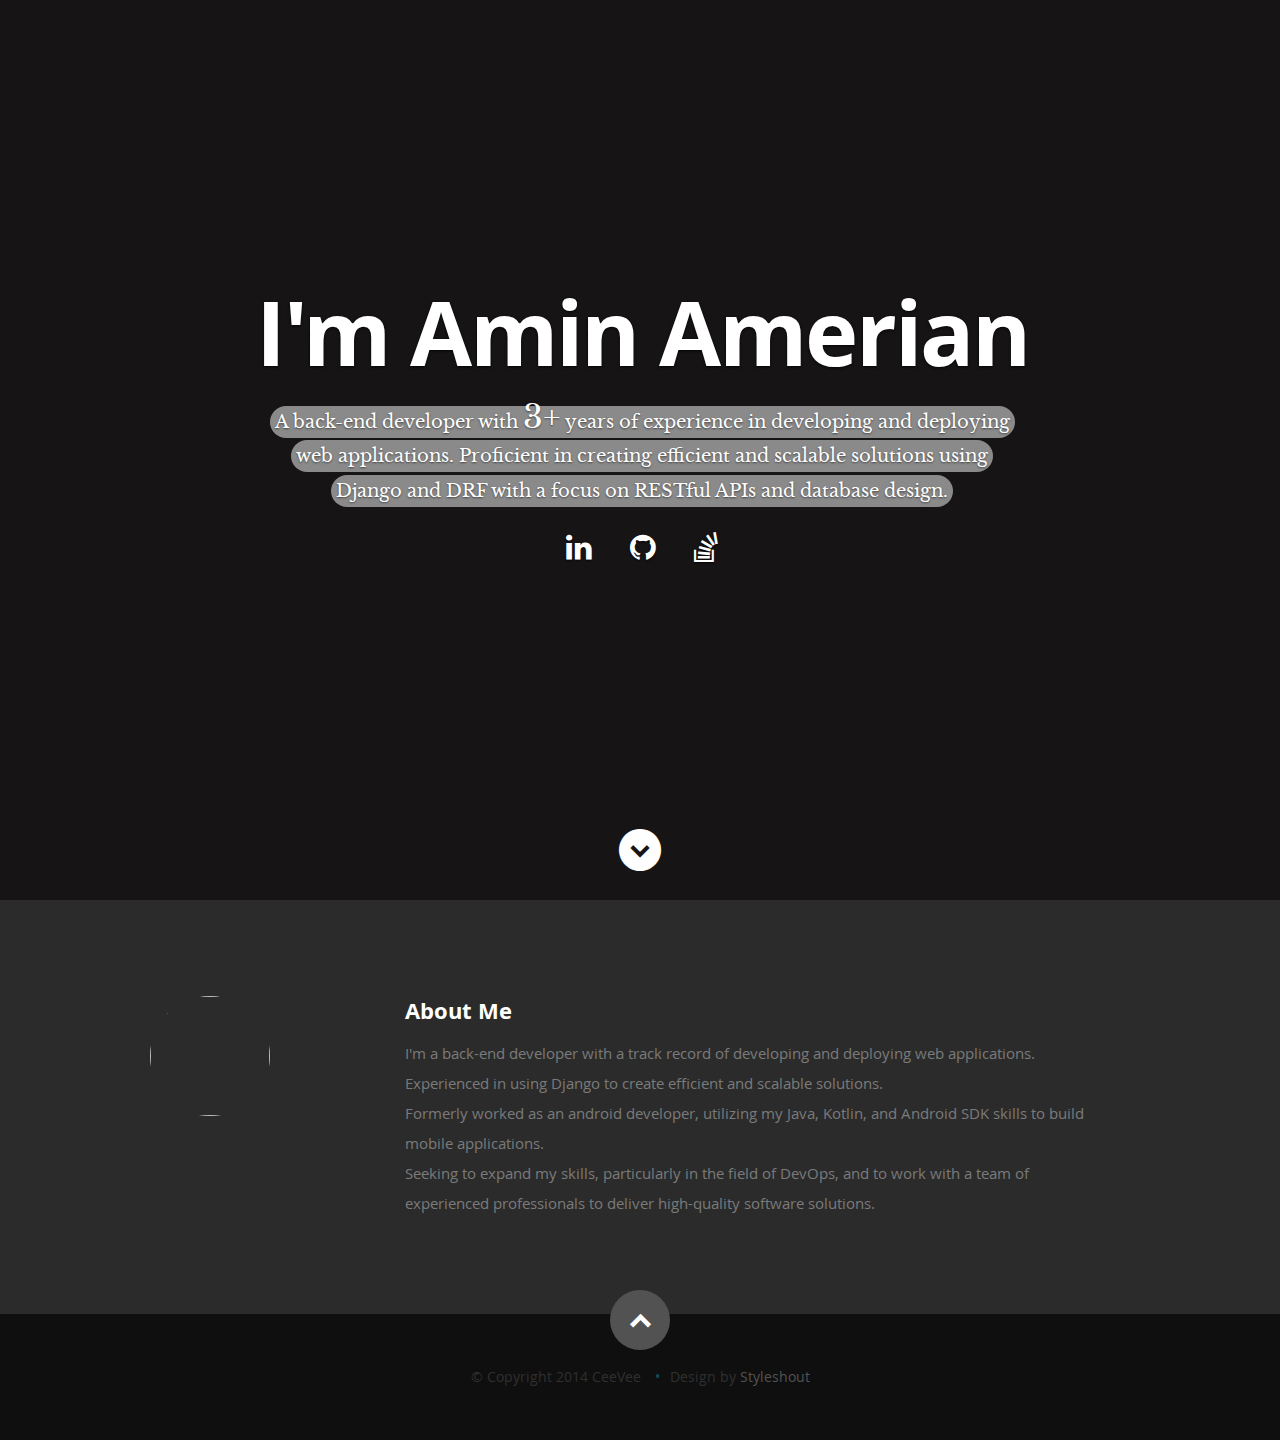
==== commit 6b06b227: "change header subtitle" ====
--- a/index.html
+++ b/index.html
@@ -58,8 +58,8 @@
          <div class="banner-text    ">
             <h1 class="responsive-headline">I'm Amin Amerian</h1>
             <h3>
-               <span class="text-border">A <span >back-end</span> developer with almost 
-               <span style="font-size: xx-large;">3</span> years of experience in developing and deploying
+               <span class="text-border">A <span >back-end</span> developer with  
+               <span style="font-size: xx-large;">3+</span> years of experience in developing and deploying
                </span>
                <br><span class="text-border">
                web applications. Proficient in creating efficient and scalable solutions using
--- a/css/layout.css
+++ b/css/layout.css
@@ -75,7 +75,7 @@
    font: 18px/1.9em 'librebaskerville-regular', serif;
    color: #A8A8A8;
    margin: 0 auto;
-   width: 80%;
+   width: 90%;
    text-shadow: 0px 1px 2px rgba(0, 0, 0, .5);
 }
 
